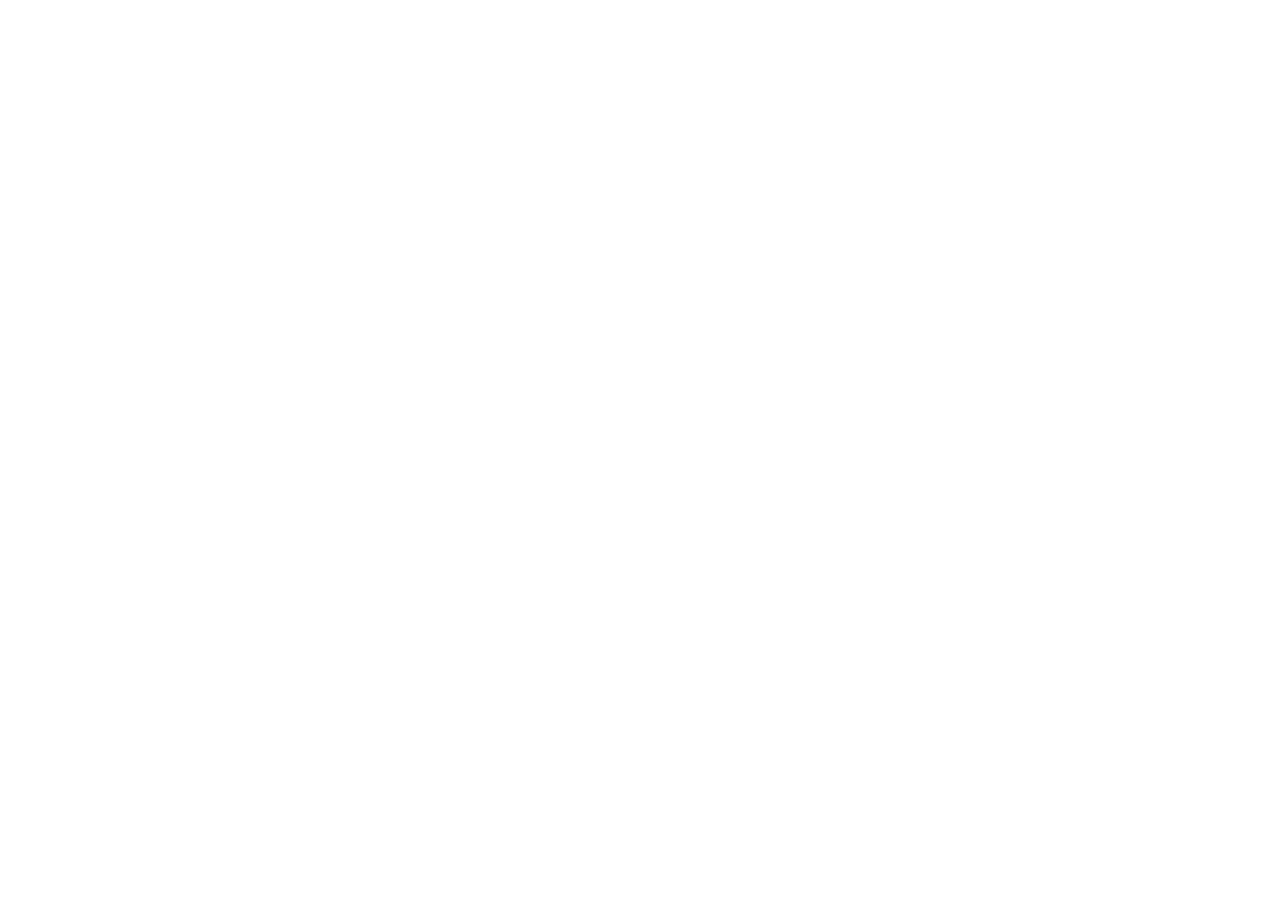
==== login.html @ 922e7ea0 "demo" ====
<!DOCTYPE html>
<html lang="en">
  <head>
    <meta charset="UTF-8" />
    <meta name="viewport" content="width=device-width, initial-scale=1.0" />
    <title>Document</title>
  </head>
  <body></body>
</html>
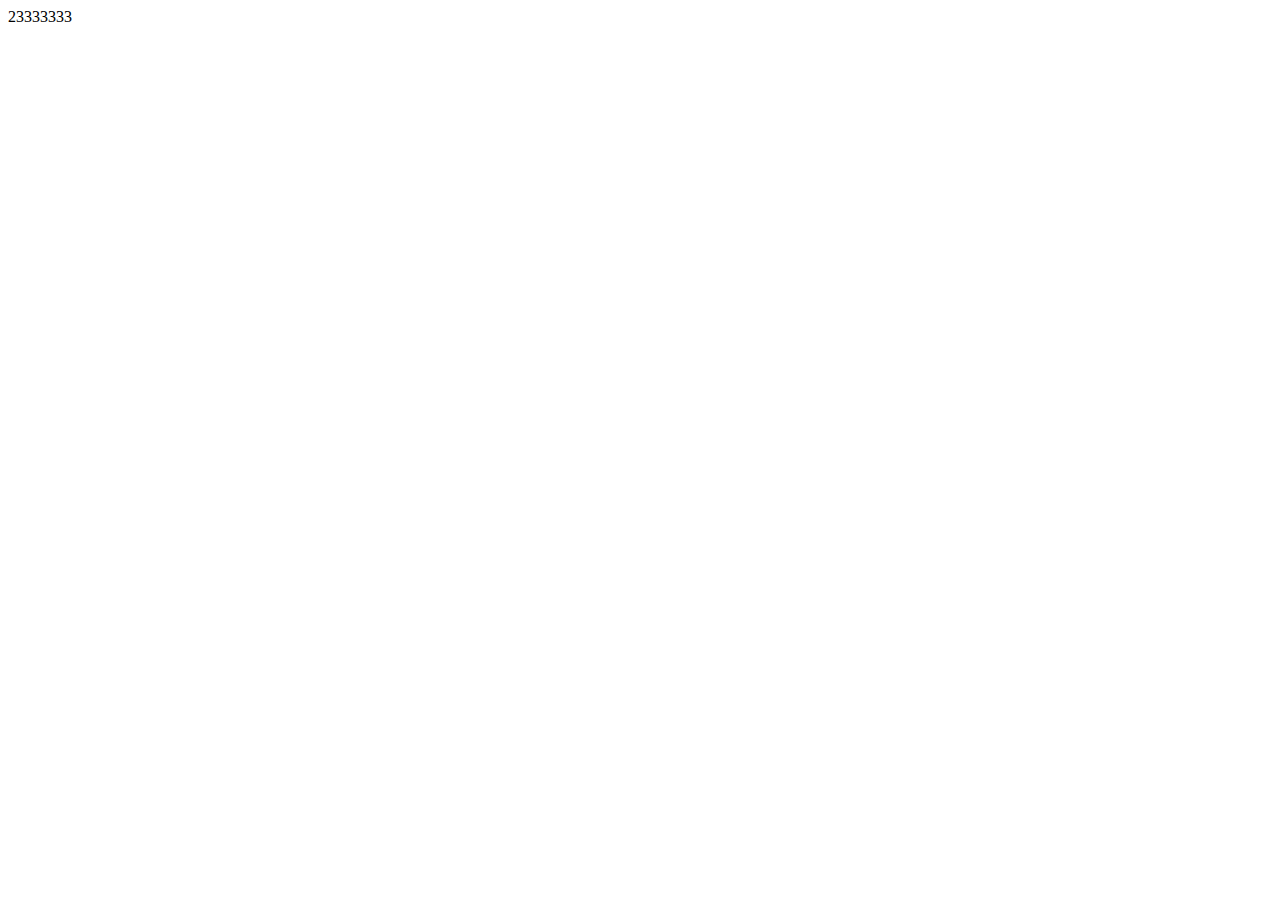
==== commit e1d7891b: "demo" ====
--- a/login.html
+++ b/login.html
@@ -5,5 +5,7 @@
     <meta name="viewport" content="width=device-width, initial-scale=1.0" />
     <title>Document</title>
   </head>
-  <body></body>
+  <body>
+    23333333
+  </body>
 </html>
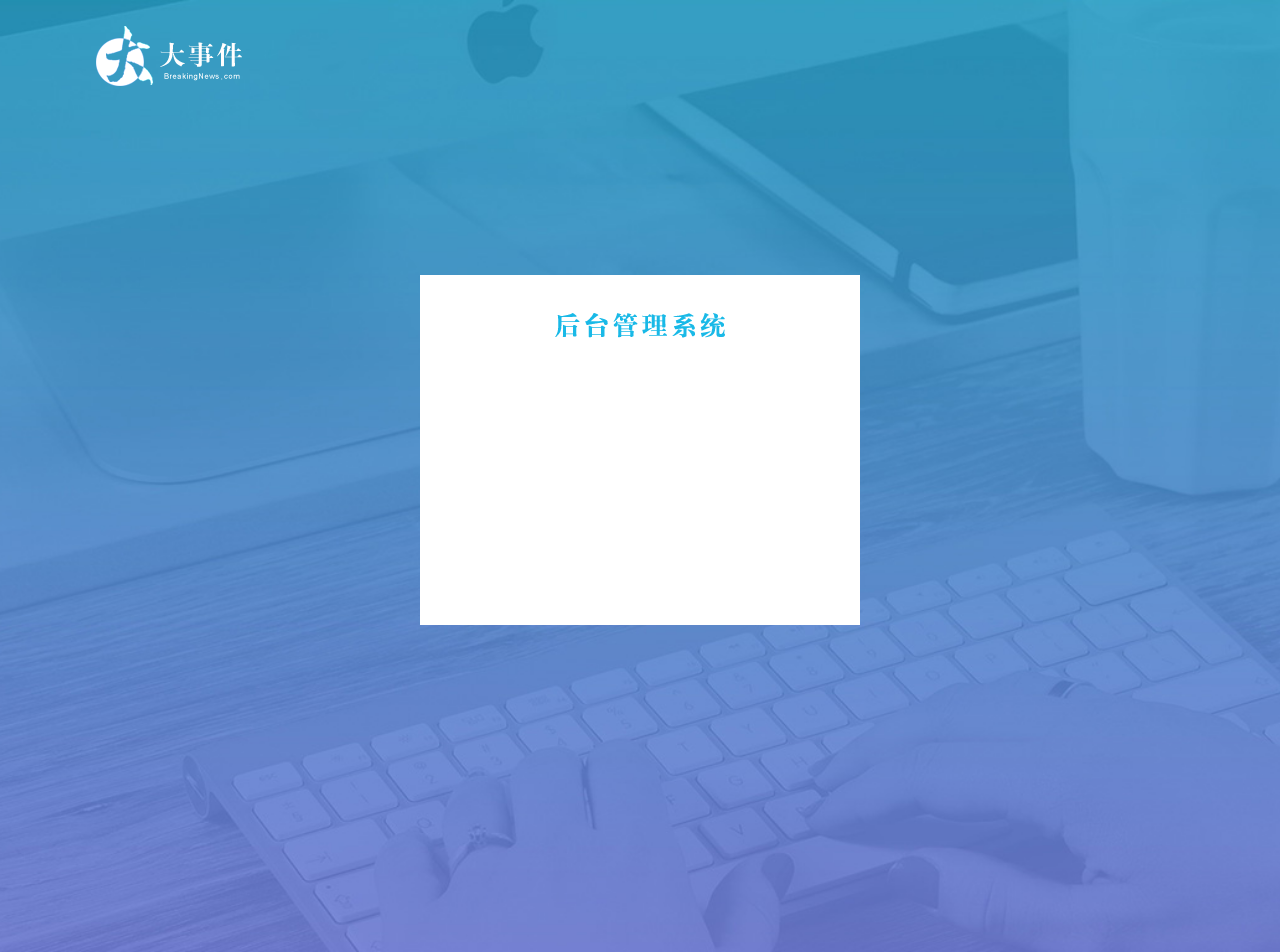
==== commit 8e390f8d: "表单" ====
--- a/login.html
+++ b/login.html
@@ -4,8 +4,29 @@
     <meta charset="UTF-8" />
     <meta name="viewport" content="width=device-width, initial-scale=1.0" />
     <title>Document</title>
+    <link rel="stylesheet" href="/assets/lib/layui/css/layui.css" />
+    <link rel="stylesheet" href="/assets/css/base.css" />
+    <link rel="stylesheet" href="/assets/css/login.css" />
+
+    <script src="/assets/lib/jquery.js"></script>
+    <!-- node阶段会讲模块化，非模块化的引入方式 -->
+    <script src="/assets/lib/layui/layui.all.js"></script>
+
+    <!-- 
+        jQuery->$->  $.xxoo
+        layui->全局变量 -->
+    <script src="/assets/js/login.js"></script>
   </head>
   <body>
-    23333333
+    <!-- logo -->
+    <div class="layui-main">
+      <img src="./assets/images/logo.png" alt="图片无法显示" />
+    </div>
+
+    <!-- 表单容器 -->
+    <div class="Login-reg-box">
+      <!-- title -->
+      <div class="title-box"></div>
+    </div>
   </body>
 </html>
--- a/assets/lib/layui/css/layui.css
+++ b/assets/lib/layui/css/layui.css
@@ -0,0 +1,2 @@
+/** layui-v2.5.6 MIT License By https://www.layui.com */
+ .layui-inline,img{display:inline-block;vertical-align:middle}h1,h2,h3,h4,h5,h6{font-weight:400}.layui-edge,.layui-header,.layui-inline,.layui-main{position:relative}.layui-body,.layui-edge,.layui-elip{overflow:hidden}.layui-btn,.layui-edge,.layui-inline,img{vertical-align:middle}.layui-btn,.layui-disabled,.layui-icon,.layui-unselect{-moz-user-select:none;-webkit-user-select:none;-ms-user-select:none}.layui-elip,.layui-form-checkbox span,.layui-form-pane .layui-form-label{text-overflow:ellipsis;white-space:nowrap}.layui-breadcrumb,.layui-tree-btnGroup{visibility:hidden}blockquote,body,button,dd,div,dl,dt,form,h1,h2,h3,h4,h5,h6,input,li,ol,p,pre,td,textarea,th,ul{margin:0;padding:0;-webkit-tap-highlight-color:rgba(0,0,0,0)}a:active,a:hover{outline:0}img{border:none}li{list-style:none}table{border-collapse:collapse;border-spacing:0}h4,h5,h6{font-size:100%}button,input,optgroup,option,select,textarea{font-family:inherit;font-size:inherit;font-style:inherit;font-weight:inherit;outline:0}pre{white-space:pre-wrap;white-space:-moz-pre-wrap;white-space:-pre-wrap;white-space:-o-pre-wrap;word-wrap:break-word}body{line-height:24px;font:14px Helvetica Neue,Helvetica,PingFang SC,Tahoma,Arial,sans-serif}hr{height:1px;margin:10px 0;border:0;clear:both}a{color:#333;text-decoration:none}a:hover{color:#777}a cite{font-style:normal;*cursor:pointer}.layui-border-box,.layui-border-box *{box-sizing:border-box}.layui-box,.layui-box *{box-sizing:content-box}.layui-clear{clear:both;*zoom:1}.layui-clear:after{content:'\20';clear:both;*zoom:1;display:block;height:0}.layui-inline{*display:inline;*zoom:1}.layui-edge{display:inline-block;width:0;height:0;border-width:6px;border-style:dashed;border-color:transparent}.layui-edge-top{top:-4px;border-bottom-color:#999;border-bottom-style:solid}.layui-edge-right{border-left-color:#999;border-left-style:solid}.layui-edge-bottom{top:2px;border-top-color:#999;border-top-style:solid}.layui-edge-left{border-right-color:#999;border-right-style:solid}.layui-disabled,.layui-disabled:hover{color:#d2d2d2!important;cursor:not-allowed!important}.layui-circle{border-radius:100%}.layui-show{display:block!important}.layui-hide{display:none!important}@font-face{font-family:layui-icon;src:url(../font/iconfont.eot?v=256);src:url(../font/iconfont.eot?v=256#iefix) format('embedded-opentype'),url(../font/iconfont.woff2?v=256) format('woff2'),url(../font/iconfont.woff?v=256) format('woff'),url(../font/iconfont.ttf?v=256) format('truetype'),url(../font/iconfont.svg?v=256#layui-icon) format('svg')}.layui-icon{font-family:layui-icon!important;font-size:16px;font-style:normal;-webkit-font-smoothing:antialiased;-moz-osx-font-smoothing:grayscale}.layui-icon-reply-fill:before{content:"\e611"}.layui-icon-set-fill:before{content:"\e614"}.layui-icon-menu-fill:before{content:"\e60f"}.layui-icon-search:before{content:"\e615"}.layui-icon-share:before{content:"\e641"}.layui-icon-set-sm:before{content:"\e620"}.layui-icon-engine:before{content:"\e628"}.layui-icon-close:before{content:"\1006"}.layui-icon-close-fill:before{content:"\1007"}.layui-icon-chart-screen:before{content:"\e629"}.layui-icon-star:before{content:"\e600"}.layui-icon-circle-dot:before{content:"\e617"}.layui-icon-chat:before{content:"\e606"}.layui-icon-release:before{content:"\e609"}.layui-icon-list:before{content:"\e60a"}.layui-icon-chart:before{content:"\e62c"}.layui-icon-ok-circle:before{content:"\1005"}.layui-icon-layim-theme:before{content:"\e61b"}.layui-icon-table:before{content:"\e62d"}.layui-icon-right:before{content:"\e602"}.layui-icon-left:before{content:"\e603"}.layui-icon-cart-simple:before{content:"\e698"}.layui-icon-face-cry:before{content:"\e69c"}.layui-icon-face-smile:before{content:"\e6af"}.layui-icon-survey:before{content:"\e6b2"}.layui-icon-tree:before{content:"\e62e"}.layui-icon-ie:before{content:"\e7bb"}.layui-icon-upload-circle:before{content:"\e62f"}.layui-icon-add-circle:before{content:"\e61f"}.layui-icon-download-circle:before{content:"\e601"}.layui-icon-templeate-1:before{content:"\e630"}.layui-icon-util:before{content:"\e631"}.layui-icon-face-surprised:before{content:"\e664"}.layui-icon-edit:before{content:"\e642"}.layui-icon-speaker:before{content:"\e645"}.layui-icon-down:before{content:"\e61a"}.layui-icon-file:before{content:"\e621"}.layui-icon-layouts:before{content:"\e632"}.layui-icon-rate-half:before{content:"\e6c9"}.layui-icon-add-circle-fine:before{content:"\e608"}.layui-icon-prev-circle:before{content:"\e633"}.layui-icon-read:before{content:"\e705"}.layui-icon-404:before{content:"\e61c"}.layui-icon-carousel:before{content:"\e634"}.layui-icon-help:before{content:"\e607"}.layui-icon-code-circle:before{content:"\e635"}.layui-icon-windows:before{content:"\e67f"}.layui-icon-water:before{content:"\e636"}.layui-icon-username:before{content:"\e66f"}.layui-icon-find-fill:before{content:"\e670"}.layui-icon-about:before{content:"\e60b"}.layui-icon-location:before{content:"\e715"}.layui-icon-up:before{content:"\e619"}.layui-icon-pause:before{content:"\e651"}.layui-icon-date:before{content:"\e637"}.layui-icon-layim-uploadfile:before{content:"\e61d"}.layui-icon-delete:before{content:"\e640"}.layui-icon-play:before{content:"\e652"}.layui-icon-top:before{content:"\e604"}.layui-icon-firefox:before{content:"\e686"}.layui-icon-friends:before{content:"\e612"}.layui-icon-refresh-3:before{content:"\e9aa"}.layui-icon-ok:before{content:"\e605"}.layui-icon-layer:before{content:"\e638"}.layui-icon-face-smile-fine:before{content:"\e60c"}.layui-icon-dollar:before{content:"\e659"}.layui-icon-group:before{content:"\e613"}.layui-icon-layim-download:before{content:"\e61e"}.layui-icon-picture-fine:before{content:"\e60d"}.layui-icon-link:before{content:"\e64c"}.layui-icon-diamond:before{content:"\e735"}.layui-icon-log:before{content:"\e60e"}.layui-icon-key:before{content:"\e683"}.layui-icon-rate-solid:before{content:"\e67a"}.layui-icon-fonts-del:before{content:"\e64f"}.layui-icon-unlink:before{content:"\e64d"}.layui-icon-fonts-clear:before{content:"\e639"}.layui-icon-triangle-r:before{content:"\e623"}.layui-icon-circle:before{content:"\e63f"}.layui-icon-radio:before{content:"\e643"}.layui-icon-align-center:before{content:"\e647"}.layui-icon-align-right:before{content:"\e648"}.layui-icon-align-left:before{content:"\e649"}.layui-icon-loading-1:before{content:"\e63e"}.layui-icon-return:before{content:"\e65c"}.layui-icon-fonts-strong:before{content:"\e62b"}.layui-icon-upload:before{content:"\e67c"}.layui-icon-dialogue:before{content:"\e63a"}.layui-icon-video:before{content:"\e6ed"}.layui-icon-headset:before{content:"\e6fc"}.layui-icon-cellphone-fine:before{content:"\e63b"}.layui-icon-add-1:before{content:"\e654"}.layui-icon-face-smile-b:before{content:"\e650"}.layui-icon-fonts-html:before{content:"\e64b"}.layui-icon-screen-full:before{content:"\e622"}.layui-icon-form:before{content:"\e63c"}.layui-icon-cart:before{content:"\e657"}.layui-icon-camera-fill:before{content:"\e65d"}.layui-icon-tabs:before{content:"\e62a"}.layui-icon-heart-fill:before{content:"\e68f"}.layui-icon-fonts-code:before{content:"\e64e"}.layui-icon-ios:before{content:"\e680"}.layui-icon-at:before{content:"\e687"}.layui-icon-fire:before{content:"\e756"}.layui-icon-set:before{content:"\e716"}.layui-icon-fonts-u:before{content:"\e646"}.layui-icon-triangle-d:before{content:"\e625"}.layui-icon-tips:before{content:"\e702"}.layui-icon-picture:before{content:"\e64a"}.layui-icon-more-vertical:before{content:"\e671"}.layui-icon-bluetooth:before{content:"\e689"}.layui-icon-flag:before{content:"\e66c"}.layui-icon-loading:before{content:"\e63d"}.layui-icon-fonts-i:before{content:"\e644"}.layui-icon-refresh-1:before{content:"\e666"}.layui-icon-rmb:before{content:"\e65e"}.layui-icon-addition:before{content:"\e624"}.layui-icon-home:before{content:"\e68e"}.layui-icon-time:before{content:"\e68d"}.layui-icon-user:before{content:"\e770"}.layui-icon-notice:before{content:"\e667"}.layui-icon-chrome:before{content:"\e68a"}.layui-icon-edge:before{content:"\e68b"}.layui-icon-login-weibo:before{content:"\e675"}.layui-icon-voice:before{content:"\e688"}.layui-icon-upload-drag:before{content:"\e681"}.layui-icon-login-qq:before{content:"\e676"}.layui-icon-snowflake:before{content:"\e6b1"}.layui-icon-heart:before{content:"\e68c"}.layui-icon-logout:before{content:"\e682"}.layui-icon-file-b:before{content:"\e655"}.layui-icon-template:before{content:"\e663"}.layui-icon-transfer:before{content:"\e691"}.layui-icon-auz:before{content:"\e672"}.layui-icon-console:before{content:"\e665"}.layui-icon-app:before{content:"\e653"}.layui-icon-prev:before{content:"\e65a"}.layui-icon-website:before{content:"\e7ae"}.layui-icon-next:before{content:"\e65b"}.layui-icon-component:before{content:"\e857"}.layui-icon-android:before{content:"\e684"}.layui-icon-more:before{content:"\e65f"}.layui-icon-login-wechat:before{content:"\e677"}.layui-icon-shrink-right:before{content:"\e668"}.layui-icon-spread-left:before{content:"\e66b"}.layui-icon-camera:before{content:"\e660"}.layui-icon-note:before{content:"\e66e"}.layui-icon-refresh:before{content:"\e669"}.layui-icon-female:before{content:"\e661"}.layui-icon-male:before{content:"\e662"}.layui-icon-screen-restore:before{content:"\e758"}.layui-icon-password:before{content:"\e673"}.layui-icon-senior:before{content:"\e674"}.layui-icon-theme:before{content:"\e66a"}.layui-icon-tread:before{content:"\e6c5"}.layui-icon-praise:before{content:"\e6c6"}.layui-icon-star-fill:before{content:"\e658"}.layui-icon-rate:before{content:"\e67b"}.layui-icon-template-1:before{content:"\e656"}.layui-icon-vercode:before{content:"\e679"}.layui-icon-service:before{content:"\e626"}.layui-icon-cellphone:before{content:"\e678"}.layui-icon-print:before{content:"\e66d"}.layui-icon-cols:before{content:"\e610"}.layui-icon-wifi:before{content:"\e7e0"}.layui-icon-export:before{content:"\e67d"}.layui-icon-rss:before{content:"\e808"}.layui-icon-slider:before{content:"\e714"}.layui-icon-email:before{content:"\e618"}.layui-icon-subtraction:before{content:"\e67e"}.layui-icon-mike:before{content:"\e6dc"}.layui-icon-light:before{content:"\e748"}.layui-icon-gift:before{content:"\e627"}.layui-icon-mute:before{content:"\e685"}.layui-icon-reduce-circle:before{content:"\e616"}.layui-icon-music:before{content:"\e690"}.layui-main{width:1140px;margin:0 auto}.layui-header{z-index:1000;height:60px}.layui-header a:hover{transition:all .5s;-webkit-transition:all .5s}.layui-side{position:fixed;left:0;top:0;bottom:0;z-index:999;width:200px;overflow-x:hidden}.layui-side-scroll{position:relative;width:220px;height:100%;overflow-x:hidden}.layui-body{position:absolute;left:200px;right:0;top:0;bottom:0;z-index:998;width:auto;overflow-y:auto;box-sizing:border-box}.layui-layout-body{overflow:hidden}.layui-layout-admin .layui-header{background-color:#23262E}.layui-layout-admin .layui-side{top:60px;width:200px;overflow-x:hidden}.layui-layout-admin .layui-body{position:fixed;top:60px;bottom:44px}.layui-layout-admin .layui-main{width:auto;margin:0 15px}.layui-layout-admin .layui-footer{position:fixed;left:200px;right:0;bottom:0;height:44px;line-height:44px;padding:0 15px;background-color:#eee}.layui-layout-admin .layui-logo{position:absolute;left:0;top:0;width:200px;height:100%;line-height:60px;text-align:center;color:#009688;font-size:16px}.layui-layout-admin .layui-header .layui-nav{background:0 0}.layui-layout-left{position:absolute!important;left:200px;top:0}.layui-layout-right{position:absolute!important;right:0;top:0}.layui-container{position:relative;margin:0 auto;padding:0 15px;box-sizing:border-box}.layui-fluid{position:relative;margin:0 auto;padding:0 15px}.layui-row:after,.layui-row:before{content:'';display:block;clear:both}.layui-col-lg1,.layui-col-lg10,.layui-col-lg11,.layui-col-lg12,.layui-col-lg2,.layui-col-lg3,.layui-col-lg4,.layui-col-lg5,.layui-col-lg6,.layui-col-lg7,.layui-col-lg8,.layui-col-lg9,.layui-col-md1,.layui-col-md10,.layui-col-md11,.layui-col-md12,.layui-col-md2,.layui-col-md3,.layui-col-md4,.layui-col-md5,.layui-col-md6,.layui-col-md7,.layui-col-md8,.layui-col-md9,.layui-col-sm1,.layui-col-sm10,.layui-col-sm11,.layui-col-sm12,.layui-col-sm2,.layui-col-sm3,.layui-col-sm4,.layui-col-sm5,.layui-col-sm6,.layui-col-sm7,.layui-col-sm8,.layui-col-sm9,.layui-col-xs1,.layui-col-xs10,.layui-col-xs11,.layui-col-xs12,.layui-col-xs2,.layui-col-xs3,.layui-col-xs4,.layui-col-xs5,.layui-col-xs6,.layui-col-xs7,.layui-col-xs8,.layui-col-xs9{position:relative;display:block;box-sizing:border-box}.layui-col-xs1,.layui-col-xs10,.layui-col-xs11,.layui-col-xs12,.layui-col-xs2,.layui-col-xs3,.layui-col-xs4,.layui-col-xs5,.layui-col-xs6,.layui-col-xs7,.layui-col-xs8,.layui-col-xs9{float:left}.layui-col-xs1{width:8.33333333%}.layui-col-xs2{width:16.66666667%}.layui-col-xs3{width:25%}.layui-col-xs4{width:33.33333333%}.layui-col-xs5{width:41.66666667%}.layui-col-xs6{width:50%}.layui-col-xs7{width:58.33333333%}.layui-col-xs8{width:66.66666667%}.layui-col-xs9{width:75%}.layui-col-xs10{width:83.33333333%}.layui-col-xs11{width:91.66666667%}.layui-col-xs12{width:100%}.layui-col-xs-offset1{margin-left:8.33333333%}.layui-col-xs-offset2{margin-left:16.66666667%}.layui-col-xs-offset3{margin-left:25%}.layui-col-xs-offset4{margin-left:33.33333333%}.layui-col-xs-offset5{margin-left:41.66666667%}.layui-col-xs-offset6{margin-left:50%}.layui-col-xs-offset7{margin-left:58.33333333%}.layui-col-xs-offset8{margin-left:66.66666667%}.layui-col-xs-offset9{margin-left:75%}.layui-col-xs-offset10{margin-left:83.33333333%}.layui-col-xs-offset11{margin-left:91.66666667%}.layui-col-xs-offset12{margin-left:100%}@media screen and (max-width:768px){.layui-hide-xs{display:none!important}.layui-show-xs-block{display:block!important}.layui-show-xs-inline{display:inline!important}.layui-show-xs-inline-block{display:inline-block!important}}@media screen and (min-width:768px){.layui-container{width:750px}.layui-hide-sm{display:none!important}.layui-show-sm-block{display:block!important}.layui-show-sm-inline{display:inline!important}.layui-show-sm-inline-block{display:inline-block!important}.layui-col-sm1,.layui-col-sm10,.layui-col-sm11,.layui-col-sm12,.layui-col-sm2,.layui-col-sm3,.layui-col-sm4,.layui-col-sm5,.layui-col-sm6,.layui-col-sm7,.layui-col-sm8,.layui-col-sm9{float:left}.layui-col-sm1{width:8.33333333%}.layui-col-sm2{width:16.66666667%}.layui-col-sm3{width:25%}.layui-col-sm4{width:33.33333333%}.layui-col-sm5{width:41.66666667%}.layui-col-sm6{width:50%}.layui-col-sm7{width:58.33333333%}.layui-col-sm8{width:66.66666667%}.layui-col-sm9{width:75%}.layui-col-sm10{width:83.33333333%}.layui-col-sm11{width:91.66666667%}.layui-col-sm12{width:100%}.layui-col-sm-offset1{margin-left:8.33333333%}.layui-col-sm-offset2{margin-left:16.66666667%}.layui-col-sm-offset3{margin-left:25%}.layui-col-sm-offset4{margin-left:33.33333333%}.layui-col-sm-offset5{margin-left:41.66666667%}.layui-col-sm-offset6{margin-left:50%}.layui-col-sm-offset7{margin-left:58.33333333%}.layui-col-sm-offset8{margin-left:66.66666667%}.layui-col-sm-offset9{margin-left:75%}.layui-col-sm-offset10{margin-left:83.33333333%}.layui-col-sm-offset11{margin-left:91.66666667%}.layui-col-sm-offset12{margin-left:100%}}@media screen and (min-width:992px){.layui-container{width:970px}.layui-hide-md{display:none!important}.layui-show-md-block{display:block!important}.layui-show-md-inline{display:inline!important}.layui-show-md-inline-block{display:inline-block!important}.layui-col-md1,.layui-col-md10,.layui-col-md11,.layui-col-md12,.layui-col-md2,.layui-col-md3,.layui-col-md4,.layui-col-md5,.layui-col-md6,.layui-col-md7,.layui-col-md8,.layui-col-md9{float:left}.layui-col-md1{width:8.33333333%}.layui-col-md2{width:16.66666667%}.layui-col-md3{width:25%}.layui-col-md4{width:33.33333333%}.layui-col-md5{width:41.66666667%}.layui-col-md6{width:50%}.layui-col-md7{width:58.33333333%}.layui-col-md8{width:66.66666667%}.layui-col-md9{width:75%}.layui-col-md10{width:83.33333333%}.layui-col-md11{width:91.66666667%}.layui-col-md12{width:100%}.layui-col-md-offset1{margin-left:8.33333333%}.layui-col-md-offset2{margin-left:16.66666667%}.layui-col-md-offset3{margin-left:25%}.layui-col-md-offset4{margin-left:33.33333333%}.layui-col-md-offset5{margin-left:41.66666667%}.layui-col-md-offset6{margin-left:50%}.layui-col-md-offset7{margin-left:58.33333333%}.layui-col-md-offset8{margin-left:66.66666667%}.layui-col-md-offset9{margin-left:75%}.layui-col-md-offset10{margin-left:83.33333333%}.layui-col-md-offset11{margin-left:91.66666667%}.layui-col-md-offset12{margin-left:100%}}@media screen and (min-width:1200px){.layui-container{width:1170px}.layui-hide-lg{display:none!important}.layui-show-lg-block{display:block!important}.layui-show-lg-inline{display:inline!important}.layui-show-lg-inline-block{display:inline-block!important}.layui-col-lg1,.layui-col-lg10,.layui-col-lg11,.layui-col-lg12,.layui-col-lg2,.layui-col-lg3,.layui-col-lg4,.layui-col-lg5,.layui-col-lg6,.layui-col-lg7,.layui-col-lg8,.layui-col-lg9{float:left}.layui-col-lg1{width:8.33333333%}.layui-col-lg2{width:16.66666667%}.layui-col-lg3{width:25%}.layui-col-lg4{width:33.33333333%}.layui-col-lg5{width:41.66666667%}.layui-col-lg6{width:50%}.layui-col-lg7{width:58.33333333%}.layui-col-lg8{width:66.66666667%}.layui-col-lg9{width:75%}.layui-col-lg10{width:83.33333333%}.layui-col-lg11{width:91.66666667%}.layui-col-lg12{width:100%}.layui-col-lg-offset1{margin-left:8.33333333%}.layui-col-lg-offset2{margin-left:16.66666667%}.layui-col-lg-offset3{margin-left:25%}.layui-col-lg-offset4{margin-left:33.33333333%}.layui-col-lg-offset5{margin-left:41.66666667%}.layui-col-lg-offset6{margin-left:50%}.layui-col-lg-offset7{margin-left:58.33333333%}.layui-col-lg-offset8{margin-left:66.66666667%}.layui-col-lg-offset9{margin-left:75%}.layui-col-lg-offset10{margin-left:83.33333333%}.layui-col-lg-offset11{margin-left:91.66666667%}.layui-col-lg-offset12{margin-left:100%}}.layui-col-space1{margin:-.5px}.layui-col-space1>*{padding:.5px}.layui-col-space2{margin:-1px}.layui-col-space2>*{padding:1px}.layui-col-space4{margin:-2px}.layui-col-space4>*{padding:2px}.layui-col-space5{margin:-2.5px}.layui-col-space5>*{padding:2.5px}.layui-col-space6{margin:-3px}.layui-col-space6>*{padding:3px}.layui-col-space8{margin:-4px}.layui-col-space8>*{padding:4px}.layui-col-space10{margin:-5px}.layui-col-space10>*{padding:5px}.layui-col-space12{margin:-6px}.layui-col-space12>*{padding:6px}.layui-col-space14{margin:-7px}.layui-col-space14>*{padding:7px}.layui-col-space15{margin:-7.5px}.layui-col-space15>*{padding:7.5px}.layui-col-space16{margin:-8px}.layui-col-space16>*{padding:8px}.layui-col-space18{margin:-9px}.layui-col-space18>*{padding:9px}.layui-col-space20{margin:-10px}.layui-col-space20>*{padding:10px}.layui-col-space22{margin:-11px}.layui-col-space22>*{padding:11px}.layui-col-space24{margin:-12px}.layui-col-space24>*{padding:12px}.layui-col-space25{margin:-12.5px}.layui-col-space25>*{padding:12.5px}.layui-col-space26{margin:-13px}.layui-col-space26>*{padding:13px}.layui-col-space28{margin:-14px}.layui-col-space28>*{padding:14px}.layui-col-space30{margin:-15px}.layui-col-space30>*{padding:15px}.layui-btn,.layui-input,.layui-select,.layui-textarea,.layui-upload-button{outline:0;-webkit-appearance:none;transition:all .3s;-webkit-transition:all .3s;box-sizing:border-box}.layui-elem-quote{margin-bottom:10px;padding:15px;line-height:22px;border-left:5px solid #009688;border-radius:0 2px 2px 0;background-color:#f2f2f2}.layui-quote-nm{border-style:solid;border-width:1px 1px 1px 5px;background:0 0}.layui-elem-field{margin-bottom:10px;padding:0;border-width:1px;border-style:solid}.layui-elem-field legend{margin-left:20px;padding:0 10px;font-size:20px;font-weight:300}.layui-field-title{margin:10px 0 20px;border-width:1px 0 0}.layui-field-box{padding:10px 15px}.layui-field-title .layui-field-box{padding:10px 0}.layui-progress{position:relative;height:6px;border-radius:20px;background-color:#e2e2e2}.layui-progress-bar{position:absolute;left:0;top:0;width:0;max-width:100%;height:6px;border-radius:20px;text-align:right;background-color:#5FB878;transition:all .3s;-webkit-transition:all .3s}.layui-progress-big,.layui-progress-big .layui-progress-bar{height:18px;line-height:18px}.layui-progress-text{position:relative;top:-20px;line-height:18px;font-size:12px;color:#666}.layui-progress-big .layui-progress-text{position:static;padding:0 10px;color:#fff}.layui-collapse{border-width:1px;border-style:solid;border-radius:2px}.layui-colla-content,.layui-colla-item{border-top-width:1px;border-top-style:solid}.layui-colla-item:first-child{border-top:none}.layui-colla-title{position:relative;height:42px;line-height:42px;padding:0 15px 0 35px;color:#333;background-color:#f2f2f2;cursor:pointer;font-size:14px;overflow:hidden}.layui-colla-content{display:none;padding:10px 15px;line-height:22px;color:#666}.layui-colla-icon{position:absolute;left:15px;top:0;font-size:14px}.layui-card{margin-bottom:15px;border-radius:2px;background-color:#fff;box-shadow:0 1px 2px 0 rgba(0,0,0,.05)}.layui-card:last-child{margin-bottom:0}.layui-card-header{position:relative;height:42px;line-height:42px;padding:0 15px;border-bottom:1px solid #f6f6f6;color:#333;border-radius:2px 2px 0 0;font-size:14px}.layui-bg-black,.layui-bg-blue,.layui-bg-cyan,.layui-bg-green,.layui-bg-orange,.layui-bg-red{color:#fff!important}.layui-card-body{position:relative;padding:10px 15px;line-height:24px}.layui-card-body[pad15]{padding:15px}.layui-card-body[pad20]{padding:20px}.layui-card-body .layui-table{margin:5px 0}.layui-card .layui-tab{margin:0}.layui-panel-window{position:relative;padding:15px;border-radius:0;border-top:5px solid #E6E6E6;background-color:#fff}.layui-auxiliar-moving{position:fixed;left:0;right:0;top:0;bottom:0;width:100%;height:100%;background:0 0;z-index:9999999999}.layui-form-label,.layui-form-mid,.layui-form-select,.layui-input-block,.layui-input-inline,.layui-textarea{position:relative}.layui-bg-red{background-color:#FF5722!important}.layui-bg-orange{background-color:#FFB800!important}.layui-bg-green{background-color:#009688!important}.layui-bg-cyan{background-color:#2F4056!important}.layui-bg-blue{background-color:#1E9FFF!important}.layui-bg-black{background-color:#393D49!important}.layui-bg-gray{background-color:#eee!important;color:#666!important}.layui-badge-rim,.layui-colla-content,.layui-colla-item,.layui-collapse,.layui-elem-field,.layui-form-pane .layui-form-item[pane],.layui-form-pane .layui-form-label,.layui-input,.layui-layedit,.layui-layedit-tool,.layui-quote-nm,.layui-select,.layui-tab-bar,.layui-tab-card,.layui-tab-title,.layui-tab-title .layui-this:after,.layui-textarea{border-color:#e6e6e6}.layui-timeline-item:before,hr{background-color:#e6e6e6}.layui-text{line-height:22px;font-size:14px;color:#666}.layui-text h1,.layui-text h2,.layui-text h3{font-weight:500;color:#333}.layui-text h1{font-size:30px}.layui-text h2{font-size:24px}.layui-text h3{font-size:18px}.layui-text a:not(.layui-btn){color:#01AAED}.layui-text a:not(.layui-btn):hover{text-decoration:underline}.layui-text ul{padding:5px 0 5px 15px}.layui-text ul li{margin-top:5px;list-style-type:disc}.layui-text em,.layui-word-aux{color:#999!important;padding:0 5px!important}.layui-btn{display:inline-block;height:38px;line-height:38px;padding:0 18px;background-color:#009688;color:#fff;white-space:nowrap;text-align:center;font-size:14px;border:none;border-radius:2px;cursor:pointer}.layui-btn:hover{opacity:.8;filter:alpha(opacity=80);color:#fff}.layui-btn:active{opacity:1;filter:alpha(opacity=100)}.layui-btn+.layui-btn{margin-left:10px}.layui-btn-container{font-size:0}.layui-btn-container .layui-btn{margin-right:10px;margin-bottom:10px}.layui-btn-container .layui-btn+.layui-btn{margin-left:0}.layui-table .layui-btn-container .layui-btn{margin-bottom:9px}.layui-btn-radius{border-radius:100px}.layui-btn .layui-icon{margin-right:3px;font-size:18px;vertical-align:bottom;vertical-align:middle\9}.layui-btn-primary{border:1px solid #C9C9C9;background-color:#fff;color:#555}.layui-btn-primary:hover{border-color:#009688;color:#333}.layui-btn-normal{background-color:#1E9FFF}.layui-btn-warm{background-color:#FFB800}.layui-btn-danger{background-color:#FF5722}.layui-btn-checked{background-color:#5FB878}.layui-btn-disabled,.layui-btn-disabled:active,.layui-btn-disabled:hover{border:1px solid #e6e6e6;background-color:#FBFBFB;color:#C9C9C9;cursor:not-allowed;opacity:1}.layui-btn-lg{height:44px;line-height:44px;padding:0 25px;font-size:16px}.layui-btn-sm{height:30px;line-height:30px;padding:0 10px;font-size:12px}.layui-btn-sm i{font-size:16px!important}.layui-btn-xs{height:22px;line-height:22px;padding:0 5px;font-size:12px}.layui-btn-xs i{font-size:14px!important}.layui-btn-group{display:inline-block;vertical-align:middle;font-size:0}.layui-btn-group .layui-btn{margin-left:0!important;margin-right:0!important;border-left:1px solid rgba(255,255,255,.5);border-radius:0}.layui-btn-group .layui-btn-primary{border-left:none}.layui-btn-group .layui-btn-primary:hover{border-color:#C9C9C9;color:#009688}.layui-btn-group .layui-btn:first-child{border-left:none;border-radius:2px 0 0 2px}.layui-btn-group .layui-btn-primary:first-child{border-left:1px solid #c9c9c9}.layui-btn-group .layui-btn:last-child{border-radius:0 2px 2px 0}.layui-btn-group .layui-btn+.layui-btn{margin-left:0}.layui-btn-group+.layui-btn-group{margin-left:10px}.layui-btn-fluid{width:100%}.layui-input,.layui-select,.layui-textarea{height:38px;line-height:1.3;line-height:38px\9;border-width:1px;border-style:solid;background-color:#fff;border-radius:2px}.layui-input::-webkit-input-placeholder,.layui-select::-webkit-input-placeholder,.layui-textarea::-webkit-input-placeholder{line-height:1.3}.layui-input,.layui-textarea{display:block;width:100%;padding-left:10px}.layui-input:hover,.layui-textarea:hover{border-color:#D2D2D2!important}.layui-input:focus,.layui-textarea:focus{border-color:#C9C9C9!important}.layui-textarea{min-height:100px;height:auto;line-height:20px;padding:6px 10px;resize:vertical}.layui-select{padding:0 10px}.layui-form input[type=checkbox],.layui-form input[type=radio],.layui-form select{display:none}.layui-form [lay-ignore]{display:initial}.layui-form-item{margin-bottom:15px;clear:both;*zoom:1}.layui-form-item:after{content:'\20';clear:both;*zoom:1;display:block;height:0}.layui-form-label{float:left;display:block;padding:9px 15px;width:80px;font-weight:400;line-height:20px;text-align:right}.layui-form-label-col{display:block;float:none;padding:9px 0;line-height:20px;text-align:left}.layui-form-item .layui-inline{margin-bottom:5px;margin-right:10px}.layui-input-block{margin-left:110px;min-height:36px}.layui-input-inline{display:inline-block;vertical-align:middle}.layui-form-item .layui-input-inline{float:left;width:190px;margin-right:10px}.layui-form-text .layui-input-inline{width:auto}.layui-form-mid{float:left;display:block;padding:9px 0!important;line-height:20px;margin-right:10px}.layui-form-danger+.layui-form-select .layui-input,.layui-form-danger:focus{border-color:#FF5722!important}.layui-form-select .layui-input{padding-right:30px;cursor:pointer}.layui-form-select .layui-edge{position:absolute;right:10px;top:50%;margin-top:-3px;cursor:pointer;border-width:6px;border-top-color:#c2c2c2;border-top-style:solid;transition:all .3s;-webkit-transition:all .3s}.layui-form-select dl{display:none;position:absolute;left:0;top:42px;padding:5px 0;z-index:899;min-width:100%;border:1px solid #d2d2d2;max-height:300px;overflow-y:auto;background-color:#fff;border-radius:2px;box-shadow:0 2px 4px rgba(0,0,0,.12);box-sizing:border-box}.layui-form-select dl dd,.layui-form-select dl dt{padding:0 10px;line-height:36px;white-space:nowrap;overflow:hidden;text-overflow:ellipsis}.layui-form-select dl dt{font-size:12px;color:#999}.layui-form-select dl dd{cursor:pointer}.layui-form-select dl dd:hover{background-color:#f2f2f2;-webkit-transition:.5s all;transition:.5s all}.layui-form-select .layui-select-group dd{padding-left:20px}.layui-form-select dl dd.layui-select-tips{padding-left:10px!important;color:#999}.layui-form-select dl dd.layui-this{background-color:#5FB878;color:#fff}.layui-form-checkbox,.layui-form-select dl dd.layui-disabled{background-color:#fff}.layui-form-selected dl{display:block}.layui-form-checkbox,.layui-form-checkbox *,.layui-form-switch{display:inline-block;vertical-align:middle}.layui-form-selected .layui-edge{margin-top:-9px;-webkit-transform:rotate(180deg);transform:rotate(180deg);margin-top:-3px\9}:root .layui-form-selected .layui-edge{margin-top:-9px\0/IE9}.layui-form-selectup dl{top:auto;bottom:42px}.layui-select-none{margin:5px 0;text-align:center;color:#999}.layui-select-disabled .layui-disabled{border-color:#eee!important}.layui-select-disabled .layui-edge{border-top-color:#d2d2d2}.layui-form-checkbox{position:relative;height:30px;line-height:30px;margin-right:10px;padding-right:30px;cursor:pointer;font-size:0;-webkit-transition:.1s linear;transition:.1s linear;box-sizing:border-box}.layui-form-checkbox span{padding:0 10px;height:100%;font-size:14px;border-radius:2px 0 0 2px;background-color:#d2d2d2;color:#fff;overflow:hidden}.layui-form-checkbox:hover span{background-color:#c2c2c2}.layui-form-checkbox i{position:absolute;right:0;top:0;width:30px;height:28px;border:1px solid #d2d2d2;border-left:none;border-radius:0 2px 2px 0;color:#fff;font-size:20px;text-align:center}.layui-form-checkbox:hover i{border-color:#c2c2c2;color:#c2c2c2}.layui-form-checked,.layui-form-checked:hover{border-color:#5FB878}.layui-form-checked span,.layui-form-checked:hover span{background-color:#5FB878}.layui-form-checked i,.layui-form-checked:hover i{color:#5FB878}.layui-form-item .layui-form-checkbox{margin-top:4px}.layui-form-checkbox[lay-skin=primary]{height:auto!important;line-height:normal!important;min-width:18px;min-height:18px;border:none!important;margin-right:0;padding-left:28px;padding-right:0;background:0 0}.layui-form-checkbox[lay-skin=primary] span{padding-left:0;padding-right:15px;line-height:18px;background:0 0;color:#666}.layui-form-checkbox[lay-skin=primary] i{right:auto;left:0;width:16px;height:16px;line-height:16px;border:1px solid #d2d2d2;font-size:12px;border-radius:2px;background-color:#fff;-webkit-transition:.1s linear;transition:.1s linear}.layui-form-checkbox[lay-skin=primary]:hover i{border-color:#5FB878;color:#fff}.layui-form-checked[lay-skin=primary] i{border-color:#5FB878!important;background-color:#5FB878;color:#fff}.layui-checkbox-disbaled[lay-skin=primary] span{background:0 0!important;color:#c2c2c2}.layui-checkbox-disbaled[lay-skin=primary]:hover i{border-color:#d2d2d2}.layui-form-item .layui-form-checkbox[lay-skin=primary]{margin-top:10px}.layui-form-switch{position:relative;height:22px;line-height:22px;min-width:35px;padding:0 5px;margin-top:8px;border:1px solid #d2d2d2;border-radius:20px;cursor:pointer;background-color:#fff;-webkit-transition:.1s linear;transition:.1s linear}.layui-form-switch i{position:absolute;left:5px;top:3px;width:16px;height:16px;border-radius:20px;background-color:#d2d2d2;-webkit-transition:.1s linear;transition:.1s linear}.layui-form-switch em{position:relative;top:0;width:25px;margin-left:21px;padding:0!important;text-align:center!important;color:#999!important;font-style:normal!important;font-size:12px}.layui-form-onswitch{border-color:#5FB878;background-color:#5FB878}.layui-checkbox-disbaled,.layui-checkbox-disbaled i{border-color:#e2e2e2!important}.layui-form-onswitch i{left:100%;margin-left:-21px;background-color:#fff}.layui-form-onswitch em{margin-left:5px;margin-right:21px;color:#fff!important}.layui-checkbox-disbaled span{background-color:#e2e2e2!important}.layui-checkbox-disbaled:hover i{color:#fff!important}[lay-radio]{display:none}.layui-form-radio,.layui-form-radio *{display:inline-block;vertical-align:middle}.layui-form-radio{line-height:28px;margin:6px 10px 0 0;padding-right:10px;cursor:pointer;font-size:0}.layui-form-radio *{font-size:14px}.layui-form-radio>i{margin-right:8px;font-size:22px;color:#c2c2c2}.layui-form-radio>i:hover,.layui-form-radioed>i{color:#5FB878}.layui-radio-disbaled>i{color:#e2e2e2!important}.layui-form-pane .layui-form-label{width:110px;padding:8px 15px;height:38px;line-height:20px;border-width:1px;border-style:solid;border-radius:2px 0 0 2px;text-align:center;background-color:#FBFBFB;overflow:hidden;box-sizing:border-box}.layui-form-pane .layui-input-inline{margin-left:-1px}.layui-form-pane .layui-input-block{margin-left:110px;left:-1px}.layui-form-pane .layui-input{border-radius:0 2px 2px 0}.layui-form-pane .layui-form-text .layui-form-label{float:none;width:100%;border-radius:2px;box-sizing:border-box;text-align:left}.layui-form-pane .layui-form-text .layui-input-inline{display:block;margin:0;top:-1px;clear:both}.layui-form-pane .layui-form-text .layui-input-block{margin:0;left:0;top:-1px}.layui-form-pane .layui-form-text .layui-textarea{min-height:100px;border-radius:0 0 2px 2px}.layui-form-pane .layui-form-checkbox{margin:4px 0 4px 10px}.layui-form-pane .layui-form-radio,.layui-form-pane .layui-form-switch{margin-top:6px;margin-left:10px}.layui-form-pane .layui-form-item[pane]{position:relative;border-width:1px;border-style:solid}.layui-form-pane .layui-form-item[pane] .layui-form-label{position:absolute;left:0;top:0;height:100%;border-width:0 1px 0 0}.layui-form-pane .layui-form-item[pane] .layui-input-inline{margin-left:110px}@media screen and (max-width:450px){.layui-form-item .layui-form-label{text-overflow:ellipsis;overflow:hidden;white-space:nowrap}.layui-form-item .layui-inline{display:block;margin-right:0;margin-bottom:20px;clear:both}.layui-form-item .layui-inline:after{content:'\20';clear:both;display:block;height:0}.layui-form-item .layui-input-inline{display:block;float:none;left:-3px;width:auto;margin:0 0 10px 112px}.layui-form-item .layui-input-inline+.layui-form-mid{margin-left:110px;top:-5px;padding:0}.layui-form-item .layui-form-checkbox{margin-right:5px;margin-bottom:5px}}.layui-layedit{border-width:1px;border-style:solid;border-radius:2px}.layui-layedit-tool{padding:3px 5px;border-bottom-width:1px;border-bottom-style:solid;font-size:0}.layedit-tool-fixed{position:fixed;top:0;border-top:1px solid #e2e2e2}.layui-layedit-tool .layedit-tool-mid,.layui-layedit-tool .layui-icon{display:inline-block;vertical-align:middle;text-align:center;font-size:14px}.layui-layedit-tool .layui-icon{position:relative;width:32px;height:30px;line-height:30px;margin:3px 5px;color:#777;cursor:pointer;border-radius:2px}.layui-layedit-tool .layui-icon:hover{color:#393D49}.layui-layedit-tool .layui-icon:active{color:#000}.layui-layedit-tool .layedit-tool-active{background-color:#e2e2e2;color:#000}.layui-layedit-tool .layui-disabled,.layui-layedit-tool .layui-disabled:hover{color:#d2d2d2;cursor:not-allowed}.layui-layedit-tool .layedit-tool-mid{width:1px;height:18px;margin:0 10px;background-color:#d2d2d2}.layedit-tool-html{width:50px!important;font-size:30px!important}.layedit-tool-b,.layedit-tool-code,.layedit-tool-help{font-size:16px!important}.layedit-tool-d,.layedit-tool-face,.layedit-tool-image,.layedit-tool-unlink{font-size:18px!important}.layedit-tool-image input{position:absolute;font-size:0;left:0;top:0;width:100%;height:100%;opacity:.01;filter:Alpha(opacity=1);cursor:pointer}.layui-layedit-iframe iframe{display:block;width:100%}#LAY_layedit_code{overflow:hidden}.layui-laypage{display:inline-block;*display:inline;*zoom:1;vertical-align:middle;margin:10px 0;font-size:0}.layui-laypage>a:first-child,.layui-laypage>a:first-child em{border-radius:2px 0 0 2px}.layui-laypage>a:last-child,.layui-laypage>a:last-child em{border-radius:0 2px 2px 0}.layui-laypage>:first-child{margin-left:0!important}.layui-laypage>:last-child{margin-right:0!important}.layui-laypage a,.layui-laypage button,.layui-laypage input,.layui-laypage select,.layui-laypage span{border:1px solid #e2e2e2}.layui-laypage a,.layui-laypage span{display:inline-block;*display:inline;*zoom:1;vertical-align:middle;padding:0 15px;height:28px;line-height:28px;margin:0 -1px 5px 0;background-color:#fff;color:#333;font-size:12px}.layui-flow-more a *,.layui-laypage input,.layui-table-view select[lay-ignore]{display:inline-block}.layui-laypage a:hover{color:#009688}.layui-laypage em{font-style:normal}.layui-laypage .layui-laypage-spr{color:#999;font-weight:700}.layui-laypage a{text-decoration:none}.layui-laypage .layui-laypage-curr{position:relative}.layui-laypage .layui-laypage-curr em{position:relative;color:#fff}.layui-laypage .layui-laypage-curr .layui-laypage-em{position:absolute;left:-1px;top:-1px;padding:1px;width:100%;height:100%;background-color:#009688}.layui-laypage-em{border-radius:2px}.layui-laypage-next em,.layui-laypage-prev em{font-family:Sim sun;font-size:16px}.layui-laypage .layui-laypage-count,.layui-laypage .layui-laypage-limits,.layui-laypage .layui-laypage-refresh,.layui-laypage .layui-laypage-skip{margin-left:10px;margin-right:10px;padding:0;border:none}.layui-laypage .layui-laypage-limits,.layui-laypage .layui-laypage-refresh{vertical-align:top}.layui-laypage .layui-laypage-refresh i{font-size:18px;cursor:pointer}.layui-laypage select{height:22px;padding:3px;border-radius:2px;cursor:pointer}.layui-laypage .layui-laypage-skip{height:30px;line-height:30px;color:#999}.layui-laypage button,.layui-laypage input{height:30px;line-height:30px;border-radius:2px;vertical-align:top;background-color:#fff;box-sizing:border-box}.layui-laypage input{width:40px;margin:0 10px;padding:0 3px;text-align:center}.layui-laypage input:focus,.layui-laypage select:focus{border-color:#009688!important}.layui-laypage button{margin-left:10px;padding:0 10px;cursor:pointer}.layui-table,.layui-table-view{margin:10px 0}.layui-flow-more{margin:10px 0;text-align:center;color:#999;font-size:14px}.layui-flow-more a{height:32px;line-height:32px}.layui-flow-more a *{vertical-align:top}.layui-flow-more a cite{padding:0 20px;border-radius:3px;background-color:#eee;color:#333;font-style:normal}.layui-flow-more a cite:hover{opacity:.8}.layui-flow-more a i{font-size:30px;color:#737383}.layui-table{width:100%;background-color:#fff;color:#666}.layui-table tr{transition:all .3s;-webkit-transition:all .3s}.layui-table th{text-align:left;font-weight:400}.layui-table tbody tr:hover,.layui-table thead tr,.layui-table-click,.layui-table-header,.layui-table-hover,.layui-table-mend,.layui-table-patch,.layui-table-tool,.layui-table-total,.layui-table-total tr,.layui-table[lay-even] tr:nth-child(even){background-color:#f2f2f2}.layui-table td,.layui-table th,.layui-table-col-set,.layui-table-fixed-r,.layui-table-grid-down,.layui-table-header,.layui-table-page,.layui-table-tips-main,.layui-table-tool,.layui-table-total,.layui-table-view,.layui-table[lay-skin=line],.layui-table[lay-skin=row]{border-width:1px;border-style:solid;border-color:#e6e6e6}.layui-table td,.layui-table th{position:relative;padding:9px 15px;min-height:20px;line-height:20px;font-size:14px}.layui-table[lay-skin=line] td,.layui-table[lay-skin=line] th{border-width:0 0 1px}.layui-table[lay-skin=row] td,.layui-table[lay-skin=row] th{border-width:0 1px 0 0}.layui-table[lay-skin=nob] td,.layui-table[lay-skin=nob] th{border:none}.layui-table img{max-width:100px}.layui-table[lay-size=lg] td,.layui-table[lay-size=lg] th{padding:15px 30px}.layui-table-view .layui-table[lay-size=lg] .layui-table-cell{height:40px;line-height:40px}.layui-table[lay-size=sm] td,.layui-table[lay-size=sm] th{font-size:12px;padding:5px 10px}.layui-table-view .layui-table[lay-size=sm] .layui-table-cell{height:20px;line-height:20px}.layui-table[lay-data]{display:none}.layui-table-box{position:relative;overflow:hidden}.layui-table-view .layui-table{position:relative;width:auto;margin:0}.layui-table-view .layui-table[lay-skin=line]{border-width:0 1px 0 0}.layui-table-view .layui-table[lay-skin=row]{border-width:0 0 1px}.layui-table-view .layui-table td,.layui-table-view .layui-table th{padding:5px 0;border-top:none;border-left:none}.layui-table-view .layui-table th.layui-unselect .layui-table-cell span{cursor:pointer}.layui-table-view .layui-table td{cursor:default}.layui-table-view .layui-table td[data-edit=text]{cursor:text}.layui-table-view .layui-form-checkbox[lay-skin=primary] i{width:18px;height:18px}.layui-table-view .layui-form-radio{line-height:0;padding:0}.layui-table-view .layui-form-radio>i{margin:0;font-size:20px}.layui-table-init{position:absolute;left:0;top:0;width:100%;height:100%;text-align:center;z-index:110}.layui-table-init .layui-icon{position:absolute;left:50%;top:50%;margin:-15px 0 0 -15px;font-size:30px;color:#c2c2c2}.layui-table-header{border-width:0 0 1px;overflow:hidden}.layui-table-header .layui-table{margin-bottom:-1px}.layui-table-tool .layui-inline[lay-event]{position:relative;width:26px;height:26px;padding:5px;line-height:16px;margin-right:10px;text-align:center;color:#333;border:1px solid #ccc;cursor:pointer;-webkit-transition:.5s all;transition:.5s all}.layui-table-tool .layui-inline[lay-event]:hover{border:1px solid #999}.layui-table-tool-temp{padding-right:120px}.layui-table-tool-self{position:absolute;right:17px;top:10px}.layui-table-tool .layui-table-tool-self .layui-inline[lay-event]{margin:0 0 0 10px}.layui-table-tool-panel{position:absolute;top:29px;left:-1px;padding:5px 0;min-width:150px;min-height:40px;border:1px solid #d2d2d2;text-align:left;overflow-y:auto;background-color:#fff;box-shadow:0 2px 4px rgba(0,0,0,.12)}.layui-table-cell,.layui-table-tool-panel li{overflow:hidden;text-overflow:ellipsis;white-space:nowrap}.layui-table-tool-panel li{padding:0 10px;line-height:30px;-webkit-transition:.5s all;transition:.5s all}.layui-table-tool-panel li .layui-form-checkbox[lay-skin=primary]{width:100%;padding-left:28px}.layui-table-tool-panel li:hover{background-color:#f2f2f2}.layui-table-tool-panel li .layui-form-checkbox[lay-skin=primary] i{position:absolute;left:0;top:0}.layui-table-tool-panel li .layui-form-checkbox[lay-skin=primary] span{padding:0}.layui-table-tool .layui-table-tool-self .layui-table-tool-panel{left:auto;right:-1px}.layui-table-col-set{position:absolute;right:0;top:0;width:20px;height:100%;border-width:0 0 0 1px;background-color:#fff}.layui-table-sort{width:10px;height:20px;margin-left:5px;cursor:pointer!important}.layui-table-sort .layui-edge{position:absolute;left:5px;border-width:5px}.layui-table-sort .layui-table-sort-asc{top:3px;border-top:none;border-bottom-style:solid;border-bottom-color:#b2b2b2}.layui-table-sort .layui-table-sort-asc:hover{border-bottom-color:#666}.layui-table-sort .layui-table-sort-desc{bottom:5px;border-bottom:none;border-top-style:solid;border-top-color:#b2b2b2}.layui-table-sort .layui-table-sort-desc:hover{border-top-color:#666}.layui-table-sort[lay-sort=asc] .layui-table-sort-asc{border-bottom-color:#000}.layui-table-sort[lay-sort=desc] .layui-table-sort-desc{border-top-color:#000}.layui-table-cell{height:28px;line-height:28px;padding:0 15px;position:relative;box-sizing:border-box}.layui-table-cell .layui-form-checkbox[lay-skin=primary]{top:-1px;padding:0}.layui-table-cell .layui-table-link{color:#01AAED}.laytable-cell-checkbox,.laytable-cell-numbers,.laytable-cell-radio,.laytable-cell-space{padding:0;text-align:center}.layui-table-body{position:relative;overflow:auto;margin-right:-1px;margin-bottom:-1px}.layui-table-body .layui-none{line-height:26px;padding:15px;text-align:center;color:#999}.layui-table-fixed{position:absolute;left:0;top:0;z-index:101}.layui-table-fixed .layui-table-body{overflow:hidden}.layui-table-fixed-l{box-shadow:0 -1px 8px rgba(0,0,0,.08)}.layui-table-fixed-r{left:auto;right:-1px;border-width:0 0 0 1px;box-shadow:-1px 0 8px rgba(0,0,0,.08)}.layui-table-fixed-r .layui-table-header{position:relative;overflow:visible}.layui-table-mend{position:absolute;right:-49px;top:0;height:100%;width:50px}.layui-table-tool{position:relative;z-index:890;width:100%;min-height:50px;line-height:30px;padding:10px 15px;border-width:0 0 1px}.layui-table-tool .layui-btn-container{margin-bottom:-10px}.layui-table-page,.layui-table-total{border-width:1px 0 0;margin-bottom:-1px;overflow:hidden}.layui-table-page{position:relative;width:100%;padding:7px 7px 0;height:41px;font-size:12px;white-space:nowrap}.layui-table-page>div{height:26px}.layui-table-page .layui-laypage{margin:0}.layui-table-page .layui-laypage a,.layui-table-page .layui-laypage span{height:26px;line-height:26px;margin-bottom:10px;border:none;background:0 0}.layui-table-page .layui-laypage a,.layui-table-page .layui-laypage span.layui-laypage-curr{padding:0 12px}.layui-table-page .layui-laypage span{margin-left:0;padding:0}.layui-table-page .layui-laypage .layui-laypage-prev{margin-left:-7px!important}.layui-table-page .layui-laypage .layui-laypage-curr .layui-laypage-em{left:0;top:0;padding:0}.layui-table-page .layui-laypage button,.layui-table-page .layui-laypage input{height:26px;line-height:26px}.layui-table-page .layui-laypage input{width:40px}.layui-table-page .layui-laypage button{padding:0 10px}.layui-table-page select{height:18px}.layui-table-patch .layui-table-cell{padding:0;width:30px}.layui-table-edit{position:absolute;left:0;top:0;width:100%;height:100%;padding:0 14px 1px;border-radius:0;box-shadow:1px 1px 20px rgba(0,0,0,.15)}.layui-table-edit:focus{border-color:#5FB878!important}select.layui-table-edit{padding:0 0 0 10px;border-color:#C9C9C9}.layui-table-view .layui-form-checkbox,.layui-table-view .layui-form-radio,.layui-table-view .layui-form-switch{top:0;margin:0;box-sizing:content-box}.layui-table-view .layui-form-checkbox{top:-1px;height:26px;line-height:26px}.layui-table-view .layui-form-checkbox i{height:26px}.layui-table-grid .layui-table-cell{overflow:visible}.layui-table-grid-down{position:absolute;top:0;right:0;width:26px;height:100%;padding:5px 0;border-width:0 0 0 1px;text-align:center;background-color:#fff;color:#999;cursor:pointer}.layui-table-grid-down .layui-icon{position:absolute;top:50%;left:50%;margin:-8px 0 0 -8px}.layui-table-grid-down:hover{background-color:#fbfbfb}body .layui-table-tips .layui-layer-content{background:0 0;padding:0;box-shadow:0 1px 6px rgba(0,0,0,.12)}.layui-table-tips-main{margin:-44px 0 0 -1px;max-height:150px;padding:8px 15px;font-size:14px;overflow-y:scroll;background-color:#fff;color:#666}.layui-table-tips-c{position:absolute;right:-3px;top:-13px;width:20px;height:20px;padding:3px;cursor:pointer;background-color:#666;border-radius:50%;color:#fff}.layui-table-tips-c:hover{background-color:#777}.layui-table-tips-c:before{position:relative;right:-2px}.layui-upload-file{display:none!important;opacity:.01;filter:Alpha(opacity=1)}.layui-upload-drag,.layui-upload-form,.layui-upload-wrap{display:inline-block}.layui-upload-list{margin:10px 0}.layui-upload-choose{padding:0 10px;color:#999}.layui-upload-drag{position:relative;padding:30px;border:1px dashed #e2e2e2;background-color:#fff;text-align:center;cursor:pointer;color:#999}.layui-upload-drag .layui-icon{font-size:50px;color:#009688}.layui-upload-drag[lay-over]{border-color:#009688}.layui-upload-iframe{position:absolute;width:0;height:0;border:0;visibility:hidden}.layui-upload-wrap{position:relative;vertical-align:middle}.layui-upload-wrap .layui-upload-file{display:block!important;position:absolute;left:0;top:0;z-index:10;font-size:100px;width:100%;height:100%;opacity:.01;filter:Alpha(opacity=1);cursor:pointer}.layui-transfer-active,.layui-transfer-box{display:inline-block;vertical-align:middle}.layui-transfer-box,.layui-transfer-header,.layui-transfer-search{border-width:0;border-style:solid;border-color:#e6e6e6}.layui-transfer-box{position:relative;border-width:1px;width:200px;height:360px;border-radius:2px;background-color:#fff}.layui-transfer-box .layui-form-checkbox{width:100%;margin:0!important}.layui-transfer-header{height:38px;line-height:38px;padding:0 10px;border-bottom-width:1px}.layui-transfer-search{position:relative;padding:10px;border-bottom-width:1px}.layui-transfer-search .layui-input{height:32px;padding-left:30px;font-size:12px}.layui-transfer-search .layui-icon-search{position:absolute;left:20px;top:50%;margin-top:-8px;color:#666}.layui-transfer-active{margin:0 15px}.layui-transfer-active .layui-btn{display:block;margin:0;padding:0 15px;background-color:#5FB878;border-color:#5FB878;color:#fff}.layui-transfer-active .layui-btn-disabled{background-color:#FBFBFB;border-color:#e6e6e6;color:#C9C9C9}.layui-transfer-active .layui-btn:first-child{margin-bottom:15px}.layui-transfer-active .layui-btn .layui-icon{margin:0;font-size:14px!important}.layui-transfer-data{padding:5px 0;overflow:auto}.layui-transfer-data li{height:32px;line-height:32px;padding:0 10px}.layui-transfer-data li:hover{background-color:#f2f2f2;transition:.5s all}.layui-transfer-data .layui-none{padding:15px 10px;text-align:center;color:#999}.layui-nav{position:relative;padding:0 20px;background-color:#393D49;color:#fff;border-radius:2px;font-size:0;box-sizing:border-box}.layui-nav *{font-size:14px}.layui-nav .layui-nav-item{position:relative;display:inline-block;*display:inline;*zoom:1;vertical-align:middle;line-height:60px}.layui-nav .layui-nav-item a{display:block;padding:0 20px;color:#fff;color:rgba(255,255,255,.7);transition:all .3s;-webkit-transition:all .3s}.layui-nav .layui-this:after,.layui-nav-bar,.layui-nav-tree .layui-nav-itemed:after{position:absolute;left:0;top:0;width:0;height:5px;background-color:#5FB878;transition:all .2s;-webkit-transition:all .2s}.layui-nav-bar{z-index:1000}.layui-nav .layui-nav-item a:hover,.layui-nav .layui-this a{color:#fff}.layui-nav .layui-this:after{content:'';top:auto;bottom:0;width:100%}.layui-nav-img{width:30px;height:30px;margin-right:10px;border-radius:50%}.layui-nav .layui-nav-more{content:'';width:0;height:0;border-style:solid dashed dashed;border-color:#fff transparent transparent;overflow:hidden;cursor:pointer;transition:all .2s;-webkit-transition:all .2s;position:absolute;top:50%;right:3px;margin-top:-3px;border-width:6px;border-top-color:rgba(255,255,255,.7)}.layui-nav .layui-nav-mored,.layui-nav-itemed>a .layui-nav-more{margin-top:-9px;border-style:dashed dashed solid;border-color:transparent transparent #fff}.layui-nav-child{display:none;position:absolute;left:0;top:65px;min-width:100%;line-height:36px;padding:5px 0;box-shadow:0 2px 4px rgba(0,0,0,.12);border:1px solid #d2d2d2;background-color:#fff;z-index:100;border-radius:2px;white-space:nowrap}.layui-nav .layui-nav-child a{color:#333}.layui-nav .layui-nav-child a:hover{background-color:#f2f2f2;color:#000}.layui-nav-child dd{position:relative}.layui-nav .layui-nav-child dd.layui-this a,.layui-nav-child dd.layui-this{background-color:#5FB878;color:#fff}.layui-nav-child dd.layui-this:after{display:none}.layui-nav-tree{width:200px;padding:0}.layui-nav-tree .layui-nav-item{display:block;width:100%;line-height:45px}.layui-nav-tree .layui-nav-item a{position:relative;height:45px;line-height:45px;text-overflow:ellipsis;overflow:hidden;white-space:nowrap}.layui-nav-tree .layui-nav-item a:hover{background-color:#4E5465}.layui-nav-tree .layui-nav-bar{width:5px;height:0;background-color:#009688}.layui-nav-tree .layui-nav-child dd.layui-this,.layui-nav-tree .layui-nav-child dd.layui-this a,.layui-nav-tree .layui-this,.layui-nav-tree .layui-this>a,.layui-nav-tree .layui-this>a:hover{background-color:#009688;color:#fff}.layui-nav-tree .layui-this:after{display:none}.layui-nav-itemed>a,.layui-nav-tree .layui-nav-title a,.layui-nav-tree .layui-nav-title a:hover{color:#fff!important}.layui-nav-tree .layui-nav-child{position:relative;z-index:0;top:0;border:none;box-shadow:none}.layui-nav-tree .layui-nav-child a{height:40px;line-height:40px;color:#fff;color:rgba(255,255,255,.7)}.layui-nav-tree .layui-nav-child,.layui-nav-tree .layui-nav-child a:hover{background:0 0;color:#fff}.layui-nav-tree .layui-nav-more{right:10px}.layui-nav-itemed>.layui-nav-child{display:block;padding:0;background-color:rgba(0,0,0,.3)!important}.layui-nav-itemed>.layui-nav-child>.layui-this>.layui-nav-child{display:block}.layui-nav-side{position:fixed;top:0;bottom:0;left:0;overflow-x:hidden;z-index:999}.layui-bg-blue .layui-nav-bar,.layui-bg-blue .layui-nav-itemed:after,.layui-bg-blue .layui-this:after{background-color:#93D1FF}.layui-bg-blue .layui-nav-child dd.layui-this{background-color:#1E9FFF}.layui-bg-blue .layui-nav-itemed>a,.layui-nav-tree.layui-bg-blue .layui-nav-title a,.layui-nav-tree.layui-bg-blue .layui-nav-title a:hover{background-color:#007DDB!important}.layui-breadcrumb{font-size:0}.layui-breadcrumb>*{font-size:14px}.layui-breadcrumb a{color:#999!important}.layui-breadcrumb a:hover{color:#5FB878!important}.layui-breadcrumb a cite{color:#666;font-style:normal}.layui-breadcrumb span[lay-separator]{margin:0 10px;color:#999}.layui-tab{margin:10px 0;text-align:left!important}.layui-tab[overflow]>.layui-tab-title{overflow:hidden}.layui-tab-title{position:relative;left:0;height:40px;white-space:nowrap;font-size:0;border-bottom-width:1px;border-bottom-style:solid;transition:all .2s;-webkit-transition:all .2s}.layui-tab-title li{display:inline-block;*display:inline;*zoom:1;vertical-align:middle;font-size:14px;transition:all .2s;-webkit-transition:all .2s;position:relative;line-height:40px;min-width:65px;padding:0 15px;text-align:center;cursor:pointer}.layui-tab-title li a{display:block}.layui-tab-title .layui-this{color:#000}.layui-tab-title .layui-this:after{position:absolute;left:0;top:0;content:'';width:100%;height:41px;border-width:1px;border-style:solid;border-bottom-color:#fff;border-radius:2px 2px 0 0;box-sizing:border-box;pointer-events:none}.layui-tab-bar{position:absolute;right:0;top:0;z-index:10;width:30px;height:39px;line-height:39px;border-width:1px;border-style:solid;border-radius:2px;text-align:center;background-color:#fff;cursor:pointer}.layui-tab-bar .layui-icon{position:relative;display:inline-block;top:3px;transition:all .3s;-webkit-transition:all .3s}.layui-tab-item{display:none}.layui-tab-more{padding-right:30px;height:auto!important;white-space:normal!important}.layui-tab-more li.layui-this:after{border-bottom-color:#e2e2e2;border-radius:2px}.layui-tab-more .layui-tab-bar .layui-icon{top:-2px;top:3px\9;-webkit-transform:rotate(180deg);transform:rotate(180deg)}:root .layui-tab-more .layui-tab-bar .layui-icon{top:-2px\0/IE9}.layui-tab-content{padding:10px}.layui-tab-title li .layui-tab-close{position:relative;display:inline-block;width:18px;height:18px;line-height:20px;margin-left:8px;top:1px;text-align:center;font-size:14px;color:#c2c2c2;transition:all .2s;-webkit-transition:all .2s}.layui-tab-title li .layui-tab-close:hover{border-radius:2px;background-color:#FF5722;color:#fff}.layui-tab-brief>.layui-tab-title .layui-this{color:#009688}.layui-tab-brief>.layui-tab-more li.layui-this:after,.layui-tab-brief>.layui-tab-title .layui-this:after{border:none;border-radius:0;border-bottom:2px solid #5FB878}.layui-tab-brief[overflow]>.layui-tab-title .layui-this:after{top:-1px}.layui-tab-card{border-width:1px;border-style:solid;border-radius:2px;box-shadow:0 2px 5px 0 rgba(0,0,0,.1)}.layui-tab-card>.layui-tab-title{background-color:#f2f2f2}.layui-tab-card>.layui-tab-title li{margin-right:-1px;margin-left:-1px}.layui-tab-card>.layui-tab-title .layui-this{background-color:#fff}.layui-tab-card>.layui-tab-title .layui-this:after{border-top:none;border-width:1px;border-bottom-color:#fff}.layui-tab-card>.layui-tab-title .layui-tab-bar{height:40px;line-height:40px;border-radius:0;border-top:none;border-right:none}.layui-tab-card>.layui-tab-more .layui-this{background:0 0;color:#5FB878}.layui-tab-card>.layui-tab-more .layui-this:after{border:none}.layui-timeline{padding-left:5px}.layui-timeline-item{position:relative;padding-bottom:20px}.layui-timeline-axis{position:absolute;left:-5px;top:0;z-index:10;width:20px;height:20px;line-height:20px;background-color:#fff;color:#5FB878;border-radius:50%;text-align:center;cursor:pointer}.layui-timeline-axis:hover{color:#FF5722}.layui-timeline-item:before{content:'';position:absolute;left:5px;top:0;z-index:0;width:1px;height:100%}.layui-timeline-item:last-child:before{display:none}.layui-timeline-item:first-child:before{display:block}.layui-timeline-content{padding-left:25px}.layui-timeline-title{position:relative;margin-bottom:10px}.layui-badge,.layui-badge-dot,.layui-badge-rim{position:relative;display:inline-block;padding:0 6px;font-size:12px;text-align:center;background-color:#FF5722;color:#fff;border-radius:2px}.layui-badge{height:18px;line-height:18px}.layui-badge-dot{width:8px;height:8px;padding:0;border-radius:50%}.layui-badge-rim{height:18px;line-height:18px;border-width:1px;border-style:solid;background-color:#fff;color:#666}.layui-btn .layui-badge,.layui-btn .layui-badge-dot{margin-left:5px}.layui-nav .layui-badge,.layui-nav .layui-badge-dot{position:absolute;top:50%;margin:-8px 6px 0}.layui-tab-title .layui-badge,.layui-tab-title .layui-badge-dot{left:5px;top:-2px}.layui-carousel{position:relative;left:0;top:0;background-color:#f8f8f8}.layui-carousel>[carousel-item]{position:relative;width:100%;height:100%;overflow:hidden}.layui-carousel>[carousel-item]:before{position:absolute;content:'\e63d';left:50%;top:50%;width:100px;line-height:20px;margin:-10px 0 0 -50px;text-align:center;color:#c2c2c2;font-family:layui-icon!important;font-size:30px;font-style:normal;-webkit-font-smoothing:antialiased;-moz-osx-font-smoothing:grayscale}.layui-carousel>[carousel-item]>*{display:none;position:absolute;left:0;top:0;width:100%;height:100%;background-color:#f8f8f8;transition-duration:.3s;-webkit-transition-duration:.3s}.layui-carousel-updown>*{-webkit-transition:.3s ease-in-out up;transition:.3s ease-in-out up}.layui-carousel-arrow{display:none\9;opacity:0;position:absolute;left:10px;top:50%;margin-top:-18px;width:36px;height:36px;line-height:36px;text-align:center;font-size:20px;border:0;border-radius:50%;background-color:rgba(0,0,0,.2);color:#fff;-webkit-transition-duration:.3s;transition-duration:.3s;cursor:pointer}.layui-carousel-arrow[lay-type=add]{left:auto!important;right:10px}.layui-carousel:hover .layui-carousel-arrow[lay-type=add],.layui-carousel[lay-arrow=always] .layui-carousel-arrow[lay-type=add]{right:20px}.layui-carousel[lay-arrow=always] .layui-carousel-arrow{opacity:1;left:20px}.layui-carousel[lay-arrow=none] .layui-carousel-arrow{display:none}.layui-carousel-arrow:hover,.layui-carousel-ind ul:hover{background-color:rgba(0,0,0,.35)}.layui-carousel:hover .layui-carousel-arrow{display:block\9;opacity:1;left:20px}.layui-carousel-ind{position:relative;top:-35px;width:100%;line-height:0!important;text-align:center;font-size:0}.layui-carousel[lay-indicator=outside]{margin-bottom:30px}.layui-carousel[lay-indicator=outside] .layui-carousel-ind{top:10px}.layui-carousel[lay-indicator=outside] .layui-carousel-ind ul{background-color:rgba(0,0,0,.5)}.layui-carousel[lay-indicator=none] .layui-carousel-ind{display:none}.layui-carousel-ind ul{display:inline-block;padding:5px;background-color:rgba(0,0,0,.2);border-radius:10px;-webkit-transition-duration:.3s;transition-duration:.3s}.layui-carousel-ind li{display:inline-block;width:10px;height:10px;margin:0 3px;font-size:14px;background-color:#e2e2e2;background-color:rgba(255,255,255,.5);border-radius:50%;cursor:pointer;-webkit-transition-duration:.3s;transition-duration:.3s}.layui-carousel-ind li:hover{background-color:rgba(255,255,255,.7)}.layui-carousel-ind li.layui-this{background-color:#fff}.layui-carousel>[carousel-item]>.layui-carousel-next,.layui-carousel>[carousel-item]>.layui-carousel-prev,.layui-carousel>[carousel-item]>.layui-this{display:block}.layui-carousel>[carousel-item]>.layui-this{left:0}.layui-carousel>[carousel-item]>.layui-carousel-prev{left:-100%}.layui-carousel>[carousel-item]>.layui-carousel-next{left:100%}.layui-carousel>[carousel-item]>.layui-carousel-next.layui-carousel-left,.layui-carousel>[carousel-item]>.layui-carousel-prev.layui-carousel-right{left:0}.layui-carousel>[carousel-item]>.layui-this.layui-carousel-left{left:-100%}.layui-carousel>[carousel-item]>.layui-this.layui-carousel-right{left:100%}.layui-carousel[lay-anim=updown] .layui-carousel-arrow{left:50%!important;top:20px;margin:0 0 0 -18px}.layui-carousel[lay-anim=updown]>[carousel-item]>*,.layui-carousel[lay-anim=fade]>[carousel-item]>*{left:0!important}.layui-carousel[lay-anim=updown] .layui-carousel-arrow[lay-type=add]{top:auto!important;bottom:20px}.layui-carousel[lay-anim=updown] .layui-carousel-ind{position:absolute;top:50%;right:20px;width:auto;height:auto}.layui-carousel[lay-anim=updown] .layui-carousel-ind ul{padding:3px 5px}.layui-carousel[lay-anim=updown] .layui-carousel-ind li{display:block;margin:6px 0}.layui-carousel[lay-anim=updown]>[carousel-item]>.layui-this{top:0}.layui-carousel[lay-anim=updown]>[carousel-item]>.layui-carousel-prev{top:-100%}.layui-carousel[lay-anim=updown]>[carousel-item]>.layui-carousel-next{top:100%}.layui-carousel[lay-anim=updown]>[carousel-item]>.layui-carousel-next.layui-carousel-left,.layui-carousel[lay-anim=updown]>[carousel-item]>.layui-carousel-prev.layui-carousel-right{top:0}.layui-carousel[lay-anim=updown]>[carousel-item]>.layui-this.layui-carousel-left{top:-100%}.layui-carousel[lay-anim=updown]>[carousel-item]>.layui-this.layui-carousel-right{top:100%}.layui-carousel[lay-anim=fade]>[carousel-item]>.layui-carousel-next,.layui-carousel[lay-anim=fade]>[carousel-item]>.layui-carousel-prev{opacity:0}.layui-carousel[lay-anim=fade]>[carousel-item]>.layui-carousel-next.layui-carousel-left,.layui-carousel[lay-anim=fade]>[carousel-item]>.layui-carousel-prev.layui-carousel-right{opacity:1}.layui-carousel[lay-anim=fade]>[carousel-item]>.layui-this.layui-carousel-left,.layui-carousel[lay-anim=fade]>[carousel-item]>.layui-this.layui-carousel-right{opacity:0}.layui-fixbar{position:fixed;right:15px;bottom:15px;z-index:999999}.layui-fixbar li{width:50px;height:50px;line-height:50px;margin-bottom:1px;text-align:center;cursor:pointer;font-size:30px;background-color:#9F9F9F;color:#fff;border-radius:2px;opacity:.95}.layui-fixbar li:hover{opacity:.85}.layui-fixbar li:active{opacity:1}.layui-fixbar .layui-fixbar-top{display:none;font-size:40px}body .layui-util-face{border:none;background:0 0}body .layui-util-face .layui-layer-content{padding:0;background-color:#fff;color:#666;box-shadow:none}.layui-util-face .layui-layer-TipsG{display:none}.layui-util-face ul{position:relative;width:372px;padding:10px;border:1px solid #D9D9D9;background-color:#fff;box-shadow:0 0 20px rgba(0,0,0,.2)}.layui-util-face ul li{cursor:pointer;float:left;border:1px solid #e8e8e8;height:22px;width:26px;overflow:hidden;margin:-1px 0 0 -1px;padding:4px 2px;text-align:center}.layui-util-face ul li:hover{position:relative;z-index:2;border:1px solid #eb7350;background:#fff9ec}.layui-code{position:relative;margin:10px 0;padding:15px;line-height:20px;border:1px solid #ddd;border-left-width:6px;background-color:#F2F2F2;color:#333;font-family:Courier New;font-size:12px}.layui-rate,.layui-rate *{display:inline-block;vertical-align:middle}.layui-rate{padding:10px 5px 10px 0;font-size:0}.layui-rate li i.layui-icon{font-size:20px;color:#FFB800;margin-right:5px;transition:all .3s;-webkit-transition:all .3s}.layui-rate li i:hover{cursor:pointer;transform:scale(1.12);-webkit-transform:scale(1.12)}.layui-rate[readonly] li i:hover{cursor:default;transform:scale(1)}.layui-colorpicker{width:26px;height:26px;border:1px solid #e6e6e6;padding:5px;border-radius:2px;line-height:24px;display:inline-block;cursor:pointer;transition:all .3s;-webkit-transition:all .3s}.layui-colorpicker:hover{border-color:#d2d2d2}.layui-colorpicker.layui-colorpicker-lg{width:34px;height:34px;line-height:32px}.layui-colorpicker.layui-colorpicker-sm{width:24px;height:24px;line-height:22px}.layui-colorpicker.layui-colorpicker-xs{width:22px;height:22px;line-height:20px}.layui-colorpicker-trigger-bgcolor{display:block;background:url([data-uri]);border-radius:2px}.layui-colorpicker-trigger-span{display:block;height:100%;box-sizing:border-box;border:1px solid rgba(0,0,0,.15);border-radius:2px;text-align:center}.layui-colorpicker-trigger-i{display:inline-block;color:#FFF;font-size:12px}.layui-colorpicker-trigger-i.layui-icon-close{color:#999}.layui-colorpicker-main{position:absolute;z-index:66666666;width:280px;padding:7px;background:#FFF;border:1px solid #d2d2d2;border-radius:2px;box-shadow:0 2px 4px rgba(0,0,0,.12)}.layui-colorpicker-main-wrapper{height:180px;position:relative}.layui-colorpicker-basis{width:260px;height:100%;position:relative}.layui-colorpicker-basis-white{width:100%;height:100%;position:absolute;top:0;left:0;background:linear-gradient(90deg,#FFF,hsla(0,0%,100%,0))}.layui-colorpicker-basis-black{width:100%;height:100%;position:absolute;top:0;left:0;background:linear-gradient(0deg,#000,transparent)}.layui-colorpicker-basis-cursor{width:10px;height:10px;border:1px solid #FFF;border-radius:50%;position:absolute;top:-3px;right:-3px;cursor:pointer}.layui-colorpicker-side{position:absolute;top:0;right:0;width:12px;height:100%;background:linear-gradient(red,#FF0,#0F0,#0FF,#00F,#F0F,red)}.layui-colorpicker-side-slider{width:100%;height:5px;box-shadow:0 0 1px #888;box-sizing:border-box;background:#FFF;border-radius:1px;border:1px solid #f0f0f0;cursor:pointer;position:absolute;left:0}.layui-colorpicker-main-alpha{display:none;height:12px;margin-top:7px;background:url([data-uri])}.layui-colorpicker-alpha-bgcolor{height:100%;position:relative}.layui-colorpicker-alpha-slider{width:5px;height:100%;box-shadow:0 0 1px #888;box-sizing:border-box;background:#FFF;border-radius:1px;border:1px solid #f0f0f0;cursor:pointer;position:absolute;top:0}.layui-colorpicker-main-pre{padding-top:7px;font-size:0}.layui-colorpicker-pre{width:20px;height:20px;border-radius:2px;display:inline-block;margin-left:6px;margin-bottom:7px;cursor:pointer}.layui-colorpicker-pre:nth-child(11n+1){margin-left:0}.layui-colorpicker-pre-isalpha{background:url([data-uri])}.layui-colorpicker-pre.layui-this{box-shadow:0 0 3px 2px rgba(0,0,0,.15)}.layui-colorpicker-pre>div{height:100%;border-radius:2px}.layui-colorpicker-main-input{text-align:right;padding-top:7px}.layui-colorpicker-main-input .layui-btn-container .layui-btn{margin:0 0 0 10px}.layui-colorpicker-main-input div.layui-inline{float:left;margin-right:10px;font-size:14px}.layui-colorpicker-main-input input.layui-input{width:150px;height:30px;color:#666}.layui-slider{height:4px;background:#e2e2e2;border-radius:3px;position:relative;cursor:pointer}.layui-slider-bar{border-radius:3px;position:absolute;height:100%}.layui-slider-step{position:absolute;top:0;width:4px;height:4px;border-radius:50%;background:#FFF;-webkit-transform:translateX(-50%);transform:translateX(-50%)}.layui-slider-wrap{width:36px;height:36px;position:absolute;top:-16px;-webkit-transform:translateX(-50%);transform:translateX(-50%);z-index:10;text-align:center}.layui-slider-wrap-btn{width:12px;height:12px;border-radius:50%;background:#FFF;display:inline-block;vertical-align:middle;cursor:pointer;transition:.3s}.layui-slider-wrap:after{content:"";height:100%;display:inline-block;vertical-align:middle}.layui-slider-wrap-btn.layui-slider-hover,.layui-slider-wrap-btn:hover{transform:scale(1.2)}.layui-slider-wrap-btn.layui-disabled:hover{transform:scale(1)!important}.layui-slider-tips{position:absolute;top:-42px;z-index:66666666;white-space:nowrap;display:none;-webkit-transform:translateX(-50%);transform:translateX(-50%);color:#FFF;background:#000;border-radius:3px;height:25px;line-height:25px;padding:0 10px}.layui-slider-tips:after{content:'';position:absolute;bottom:-12px;left:50%;margin-left:-6px;width:0;height:0;border-width:6px;border-style:solid;border-color:#000 transparent transparent}.layui-slider-input{width:70px;height:32px;border:1px solid #e6e6e6;border-radius:3px;font-size:16px;line-height:32px;position:absolute;right:0;top:-15px}.layui-slider-input-btn{display:none;position:absolute;top:0;right:0;width:20px;height:100%;border-left:1px solid #d2d2d2}.layui-slider-input-btn i{cursor:pointer;position:absolute;right:0;bottom:0;width:20px;height:50%;font-size:12px;line-height:16px;text-align:center;color:#999}.layui-slider-input-btn i:first-child{top:0;border-bottom:1px solid #d2d2d2}.layui-slider-input-txt{height:100%;font-size:14px}.layui-slider-input-txt input{height:100%;border:none}.layui-slider-input-btn i:hover{color:#009688}.layui-slider-vertical{width:4px;margin-left:34px}.layui-slider-vertical .layui-slider-bar{width:4px}.layui-slider-vertical .layui-slider-step{top:auto;left:0;-webkit-transform:translateY(50%);transform:translateY(50%)}.layui-slider-vertical .layui-slider-wrap{top:auto;left:-16px;-webkit-transform:translateY(50%);transform:translateY(50%)}.layui-slider-vertical .layui-slider-tips{top:auto;left:2px}@media \0screen{.layui-slider-wrap-btn{margin-left:-20px}.layui-slider-vertical .layui-slider-wrap-btn{margin-left:0;margin-bottom:-20px}.layui-slider-vertical .layui-slider-tips{margin-left:-8px}.layui-slider>span{margin-left:8px}}.layui-tree{line-height:22px}.layui-tree .layui-form-checkbox{margin:0!important}.layui-tree-set{width:100%;position:relative}.layui-tree-pack{display:none;padding-left:20px;position:relative}.layui-tree-iconClick,.layui-tree-main{display:inline-block;vertical-align:middle}.layui-tree-line .layui-tree-pack{padding-left:27px}.layui-tree-line .layui-tree-set .layui-tree-set:after{content:'';position:absolute;top:14px;left:-9px;width:17px;height:0;border-top:1px dotted #c0c4cc}.layui-tree-entry{position:relative;padding:3px 0;height:20px;white-space:nowrap}.layui-tree-entry:hover{background-color:#eee}.layui-tree-line .layui-tree-entry:hover{background-color:rgba(0,0,0,0)}.layui-tree-line .layui-tree-entry:hover .layui-tree-txt{color:#999;text-decoration:underline;transition:.3s}.layui-tree-main{cursor:pointer;padding-right:10px}.layui-tree-line .layui-tree-set:before{content:'';position:absolute;top:0;left:-9px;width:0;height:100%;border-left:1px dotted #c0c4cc}.layui-tree-line .layui-tree-set.layui-tree-setLineShort:before{height:13px}.layui-tree-line .layui-tree-set.layui-tree-setHide:before{height:0}.layui-tree-iconClick{position:relative;height:20px;line-height:20px;margin:0 10px;color:#c0c4cc}.layui-tree-icon{height:12px;line-height:12px;width:12px;text-align:center;border:1px solid #c0c4cc}.layui-tree-iconClick .layui-icon{font-size:18px}.layui-tree-icon .layui-icon{font-size:12px;color:#666}.layui-tree-iconArrow{padding:0 5px}.layui-tree-iconArrow:after{content:'';position:absolute;left:4px;top:3px;z-index:100;width:0;height:0;border-width:5px;border-style:solid;border-color:transparent transparent transparent #c0c4cc;transition:.5s}.layui-tree-btnGroup,.layui-tree-editInput{position:relative;vertical-align:middle;display:inline-block}.layui-tree-spread>.layui-tree-entry>.layui-tree-iconClick>.layui-tree-iconArrow:after{transform:rotate(90deg) translate(3px,4px)}.layui-tree-txt{display:inline-block;vertical-align:middle;color:#555}.layui-tree-search{margin-bottom:15px;color:#666}.layui-tree-btnGroup .layui-icon{display:inline-block;vertical-align:middle;padding:0 2px;cursor:pointer}.layui-tree-btnGroup .layui-icon:hover{color:#999;transition:.3s}.layui-tree-entry:hover .layui-tree-btnGroup{visibility:visible}.layui-tree-editInput{height:20px;line-height:20px;padding:0 3px;border:none;background-color:rgba(0,0,0,.05)}.layui-tree-emptyText{text-align:center;color:#999}.layui-anim{-webkit-animation-duration:.3s;animation-duration:.3s;-webkit-animation-fill-mode:both;animation-fill-mode:both}.layui-anim.layui-icon{display:inline-block}.layui-anim-loop{-webkit-animation-iteration-count:infinite;animation-iteration-count:infinite}.layui-trans,.layui-trans a{transition:all .3s;-webkit-transition:all .3s}@-webkit-keyframes layui-rotate{from{-webkit-transform:rotate(0)}to{-webkit-transform:rotate(360deg)}}@keyframes layui-rotate{from{transform:rotate(0)}to{transform:rotate(360deg)}}.layui-anim-rotate{-webkit-animation-name:layui-rotate;animation-name:layui-rotate;-webkit-animation-duration:1s;animation-duration:1s;-webkit-animation-timing-function:linear;animation-timing-function:linear}@-webkit-keyframes layui-up{from{-webkit-transform:translate3d(0,100%,0);opacity:.3}to{-webkit-transform:translate3d(0,0,0);opacity:1}}@keyframes layui-up{from{transform:translate3d(0,100%,0);opacity:.3}to{transform:translate3d(0,0,0);opacity:1}}.layui-anim-up{-webkit-animation-name:layui-up;animation-name:layui-up}@-webkit-keyframes layui-upbit{from{-webkit-transform:translate3d(0,30px,0);opacity:.3}to{-webkit-transform:translate3d(0,0,0);opacity:1}}@keyframes layui-upbit{from{transform:translate3d(0,30px,0);opacity:.3}to{transform:translate3d(0,0,0);opacity:1}}.layui-anim-upbit{-webkit-animation-name:layui-upbit;animation-name:layui-upbit}@-webkit-keyframes layui-scale{0%{opacity:.3;-webkit-transform:scale(.5)}100%{opacity:1;-webkit-transform:scale(1)}}@keyframes layui-scale{0%{opacity:.3;-ms-transform:scale(.5);transform:scale(.5)}100%{opacity:1;-ms-transform:scale(1);transform:scale(1)}}.layui-anim-scale{-webkit-animation-name:layui-scale;animation-name:layui-scale}@-webkit-keyframes layui-scale-spring{0%{opacity:.5;-webkit-transform:scale(.5)}80%{opacity:.8;-webkit-transform:scale(1.1)}100%{opacity:1;-webkit-transform:scale(1)}}@keyframes layui-scale-spring{0%{opacity:.5;transform:scale(.5)}80%{opacity:.8;transform:scale(1.1)}100%{opacity:1;transform:scale(1)}}.layui-anim-scaleSpring{-webkit-animation-name:layui-scale-spring;animation-name:layui-scale-spring}@-webkit-keyframes layui-fadein{0%{opacity:0}100%{opacity:1}}@keyframes layui-fadein{0%{opacity:0}100%{opacity:1}}.layui-anim-fadein{-webkit-animation-name:layui-fadein;animation-name:layui-fadein}@-webkit-keyframes layui-fadeout{0%{opacity:1}100%{opacity:0}}@keyframes layui-fadeout{0%{opacity:1}100%{opacity:0}}.layui-anim-fadeout{-webkit-animation-name:layui-fadeout;animation-name:layui-fadeout}--- a/assets/css/base.css
+++ b/assets/css/base.css
@@ -0,0 +1,12 @@
+html,
+body {
+  padding: 0;
+  margin: 0;
+  height: 100%;
+  width: 100%;
+  background: url("/assets/images/login_bg.jpg") no-repeat center;
+  background-size: cover;
+}
+body {
+  padding: 26px;
+}
--- a/assets/css/login.css
+++ b/assets/css/login.css
@@ -0,0 +1,15 @@
+.Login-reg-box {
+  position: absolute;
+  width: 400px;
+  height: 310px;
+  top: 50%;
+  left: 50%;
+  transform: translate(-50%, -50%);
+  background-color: #fff;
+  padding: 20px;
+}
+
+.title-box {
+  height: 60px;
+  background: url(/assets/images/login_title.png) no-repeat center;
+}
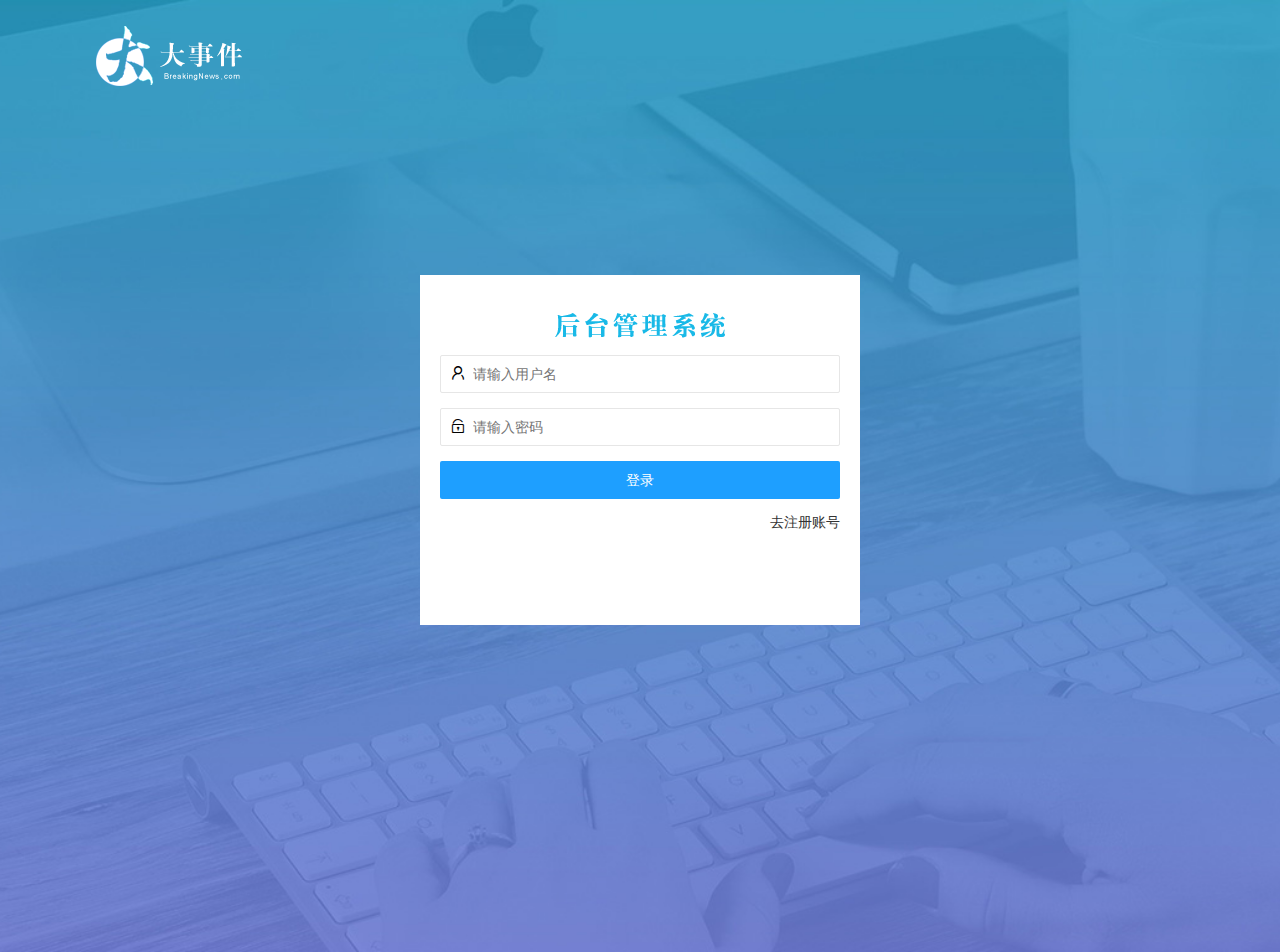
==== commit 8bf13e34: "表单转换" ====
--- a/login.html
+++ b/login.html
@@ -27,6 +27,120 @@
     <div class="Login-reg-box">
       <!-- title -->
       <div class="title-box"></div>
+
+      <!--表单注册 -->
+      <div class="login-box">
+        <form class="layui-form">
+          <!-- 用户名 -->
+          <div class="layui-form-item">
+            <i class="layui-icon layui-icon-username"></i>
+
+            <input
+              type="text"
+              name="username"
+              required
+              lay-verify="required"
+              placeholder="请输入用户名"
+              autocomplete="off"
+              class="layui-input"
+            />
+          </div>
+
+          <!-- 密码 -->
+          <div class="layui-form-item">
+            <i class="layui-icon layui-icon-password"></i>
+
+            <input
+              type="password"
+              name="password"
+              required
+              lay-verify="required|password"
+              placeholder="请输入密码"
+              autocomplete="off"
+              class="layui-input"
+            />
+          </div>
+          <!-- 提交按钮
+             lay-submit表示该按钮为表单的提交按钮
+       按钮+蓝色 ，layui-btn layui-btn-normal
+        -->
+          <div class="layui-form-item">
+            <button
+              class="layui-btn layui-btn-normal layui-btn-fluid"
+              lay-submit
+            >
+              登录
+            </button>
+          </div>
+          <div class="layui-form-item links">
+            <a id="link-login" href="javascript:">去注册账号</a>
+          </div>
+        </form>
+      </div>
+      <div class="reg-box">
+        <!-- 注册表单 -->
+        <form class="layui-form">
+          <!-- 用户名 -->
+          <div class="layui-form-item">
+            <i class="layui-icon layui-icon-username"></i>
+
+            <input
+              id="reg-username"
+              type="text"
+              name="username"
+              required
+              lay-verify="required"
+              placeholder="请输入用户名"
+              autocomplete="off"
+              class="layui-input"
+            />
+          </div>
+
+          <!-- 密码 -->
+          <div class="layui-form-item">
+            <i class="layui-icon layui-icon-password"></i>
+
+            <input
+              id="reg-psd"
+              type="password"
+              name="regpassword"
+              required
+              lay-verify="required|password"
+              placeholder="请输入密码"
+              autocomplete="off"
+              class="layui-input"
+            />
+          </div>
+
+          <!-- 确认密码 -->
+          <div class="layui-form-item">
+            <i class="layui-icon layui-icon-password"></i>
+
+            <input
+              type="password"
+              name="repassword"
+              required
+              lay-verify="required|password|repassword"
+              placeholder="请确认密码"
+              autocomplete="off"
+              class="layui-input"
+            />
+          </div>
+
+          <div class="layui-form-item">
+            <button
+              id="reg-btn"
+              class="layui-btn layui-btn-normal layui-btn-fluid"
+              lay-submit
+            >
+              立即注册
+            </button>
+          </div>
+          <div class="layui-form-item links">
+            <a id="link-reg" href="javascript:">去登录</a>
+          </div>
+        </form>
+      </div>
     </div>
   </body>
 </html>
--- a/assets/css/login.css
+++ b/assets/css/login.css
@@ -13,3 +13,25 @@
   height: 60px;
   background: url(/assets/images/login_title.png) no-repeat center;
 }
+/* 默认去登录盒子隐藏 */
+.reg-box {
+  display: none;
+}
+
+.links {
+  display: flex;
+  justify-content: flex-end;
+}
+
+/* 小图标 */
+.layui-form-item {
+  position: relative;
+}
+.layui-form-item i {
+  position: absolute;
+  left: 10px;
+  top: 10px;
+}
+.layui-input {
+  padding-left: 32px;
+}
